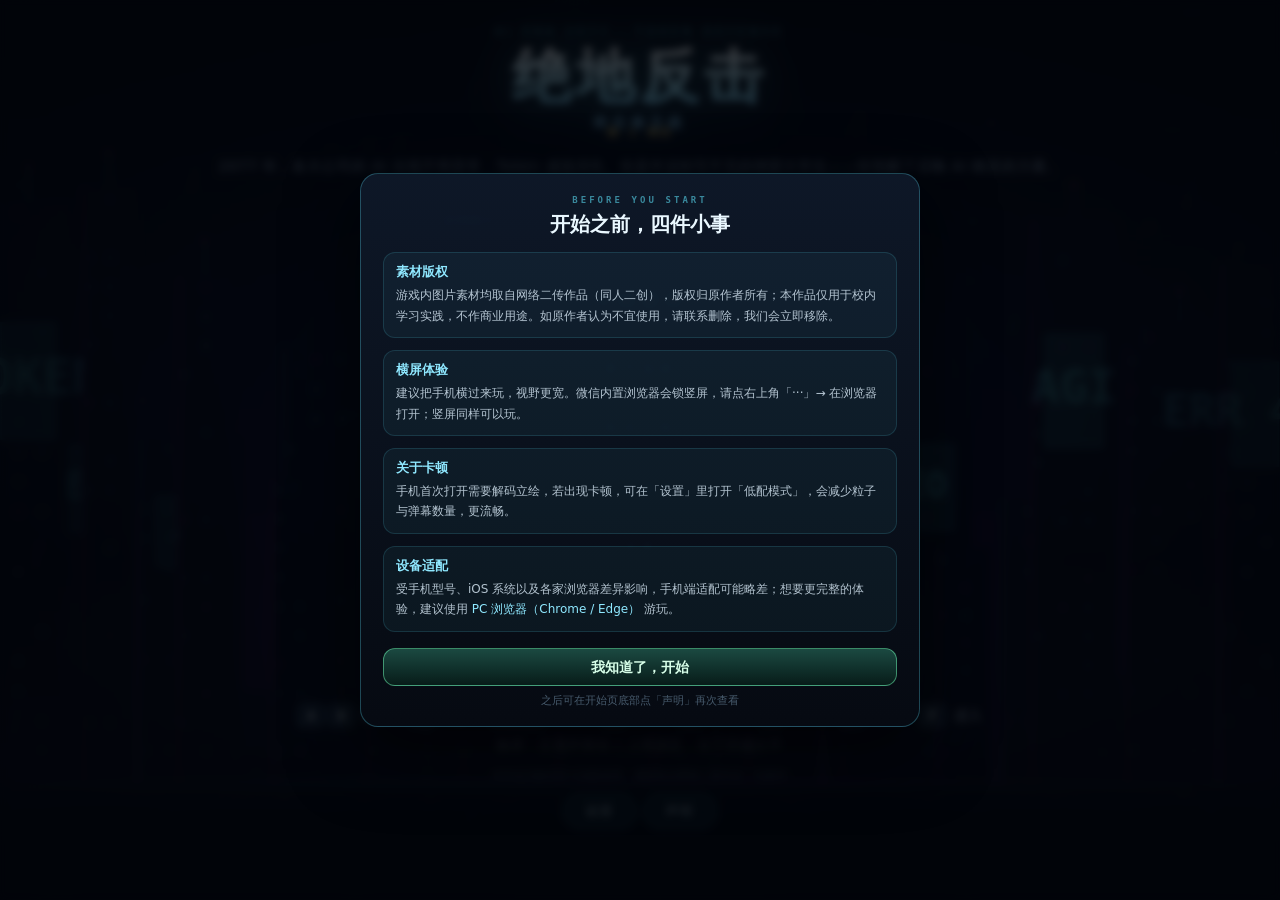
==== index.html @ 87212e97 "E2E fixes: HUD sync, 4-model final, mobile start layout, cache bump" ====
<!DOCTYPE html>
<html lang="zh-CN">
<head>
<meta charset="utf-8" />
<script>window.onerror=function(m,s,l,c,e){document.title='ERR: '+m+' @'+l;};window.addEventListener('unhandledrejection',function(e){document.title='REJ: '+(e.reason&&e.reason.message);});</script>
<title>词元保卫战 · TOKEN DEFENSE</title>
<meta name="viewport" content="width=device-width, initial-scale=1, maximum-scale=1, user-scalable=no, viewport-fit=cover" />
<meta name="theme-color" content="#05070f" />
<meta name="apple-mobile-web-app-capable" content="yes" />
<meta name="mobile-web-app-capable" content="yes" />
<meta name="apple-mobile-web-app-status-bar-style" content="black-translucent" />
<link rel="stylesheet" href="./style.css" />
</head>
<body>
<div id="notice" class="notice" aria-hidden="true">
  <div class="notice__box">
    <p class="notice__k">BEFORE YOU START</p>
    <h2 class="notice__title">开始之前，四件小事</h2>
    <ul class="notice__list">
      <li>
        <b>素材版权</b>
        <span>游戏内图片素材均取自网络二传作品（同人二创），版权归原作者所有；本作品仅用于校内学习实践，不作商业用途。如原作者认为不宜使用，请联系删除，我们会立即移除。</span>
      </li>
      <li>
        <b>横屏体验</b>
        <span>建议把手机横过来玩，视野更宽。微信内置浏览器会锁竖屏，请点右上角「···」→ 在浏览器打开；竖屏同样可以玩。</span>
      </li>
      <li>
        <b>关于卡顿</b>
        <span>手机首次打开需要解码立绘，若出现卡顿，可在「设置」里打开「低配模式」，会减少粒子与弹幕数量，更流畅。</span>
      </li>
      <li>
        <b>设备适配</b>
        <span>受手机型号、iOS 系统以及各家浏览器差异影响，手机端适配可能略差；想要更完整的体验，建议使用 <i style="color:#8fe8ff;font-style:normal;">PC 浏览器（Chrome / Edge）</i> 游玩。</span>
      </li>
    </ul>
    <button class="notice__ok" id="notice-ok" type="button">我知道了，开始</button>
    <p class="notice__hint">之后可在开始页底部点「声明」再次查看</p>
  </div>
</div>
<div id="boot" class="boot" style="animation:bootForceHide 0.5s ease 2.6s forwards">
  <div class="boot__k">TOKEN DEFENSE</div>
<script>window.addEventListener("load",function(){setTimeout(function(){var b=document.getElementById("boot");if(b&&!b.classList.contains("is-done")){b.style.opacity="0";b.style.visibility="hidden";b.style.display="none";}},1200);});</script>
  <div class="boot__title">词元保卫战</div>
  <div class="boot__bar"><i id="boot-bar"></i></div>
  <div class="boot__txt" id="boot-txt">正在加载素材…</div>
</div>

<div id="app">
  <canvas id="game"></canvas>
  <div class="fx"></div>

  <!-- ================= HUD ================= -->
  <header class="hud">
    <div class="hud__card">
      <div class="avatar"><b id="hero-badge">C</b><i></i></div>
      <div class="hud__stats">
        <div class="hud__meta">
          <span class="name" id="hero-name">ChatGPT 娘</span>
          <span class="lv">Lv.1</span>
          <span class="hpnum" id="hp-text">100/100</span>
        </div>
        <div class="bar bar--hp"><i id="hp-fill"></i></div>
        <div class="bar bar--ep"><i id="ep-fill"></i><em class="bar__tag">Token</em></div>
        <div class="hud__wave">
          <span class="hud__wave-tag">关卡</span>
          <div class="bar bar--wave"><i id="wave-fill"></i></div>
          <span class="hud__wave-num" id="wave-text">1</span>
        </div>
      </div>
    </div>

    <div class="hud__score">
      <span class="hud__label">SCORE</span>
      <span id="score">000000</span>
      <span class="combo" id="combo">COMBO <b>x1</b></span>
      <span class="hud__coins" id="hud-coins">金币 0</span>
    </div>

    <div class="hud__tools">
      <button id="btn-pause" class="tool" type="button" aria-label="暂停">
        <svg viewBox="0 0 24 24" fill="none" stroke="currentColor" stroke-width="2.4" stroke-linecap="round">
          <path d="M9 5v14M15 5v14" />
        </svg>
      </button>
      <button id="btn-settings" class="tool" type="button" aria-label="设置">
        <svg viewBox="0 0 24 24" fill="none" stroke="currentColor" stroke-width="2" stroke-linecap="round">
          <circle cx="12" cy="12" r="3" />
          <path d="M19.4 15a1.65 1.65 0 0 0 .33 1.82l.06.06a2 2 0 1 1-2.83 2.83l-.06-.06a1.65 1.65 0 0 0-1.82-.33 1.65 1.65 0 0 0-1 1.51V21a2 2 0 1 1-4 0v-.09A1.65 1.65 0 0 0 9 19.4a1.65 1.65 0 0 0-1.82.33l-.06.06a2 2 0 1 1-2.83-2.83l.06-.06a1.65 1.65 0 0 0 .33-1.82 1.65 1.65 0 0 0-1.51-1H3a2 2 0 1 1 0-4h.09a1.65 1.65 0 0 0 1.51-1 1.65 1.65 0 0 0-.33-1.82l-.06-.06a2 2 0 1 1 2.83-2.83l.06.06a1.65 1.65 0 0 0 1.82.33h.09a1.65 1.65 0 0 0 1-1.51V3a2 2 0 1 1 4 0v.09a1.65 1.65 0 0 0 1 1.51h.09a1.65 1.65 0 0 0 1.82-.33l.06-.06a2 2 0 1 1 2.83 2.83l-.06.06a1.65 1.65 0 0 0-.33 1.82v.09a1.65 1.65 0 0 0 1.51 1H21a2 2 0 1 1 0 4h-.09a1.65 1.65 0 0 0-1.51 1z" />
        </svg>
      </button>
      <button id="btn-full" class="tool" type="button" aria-label="全屏">
        <svg viewBox="0 0 24 24" fill="none" stroke="currentColor" stroke-width="2" stroke-linecap="round">
          <path d="M4 9V4h5M20 9V4h-5M4 15v5h5M20 15v5h-5" />
        </svg>
      </button>
      <button id="btn-sound" class="tool" type="button" aria-label="静音">
        <svg viewBox="0 0 24 24" fill="none" stroke="currentColor" stroke-width="2" stroke-linecap="round">
          <path d="M4 9v6h4l5 4V5L8 9H4z" />
          <path d="M17 8.5a5 5 0 0 1 0 7" />
        </svg>
      </button>
    </div>
  </header>

  <!-- ================= 操作层 ================= -->
  <div class="controls">
    <div class="stick" id="stick">
      <div class="stick__base"><span></span><span></span></div><span class="stick__hint">A / D</span>
      <div class="stick__knob" id="stick-knob"></div>
    </div>

    <button id="btn-jump" class="jump" type="button" aria-label="跳跃">
      <svg viewBox="0 0 24 24" fill="none" stroke="currentColor" stroke-width="2" stroke-linecap="round" stroke-linejoin="round">
        <path d="M12 19V5" />
        <path d="M6 11l6-6 6 6" />
      </svg>
      <span>跳</span><i class="jump__key">W</i>
    </button>

    <div class="pad">
      <button class="act act--support" data-act="support" type="button" aria-label="支援">
        <span class="act__glyph">援</span><span class="act__label">支援</span><i class="act__key">U</i>
        <i class="act__cd"></i><span class="act__cdtxt"></span>
      </button>
      <button class="act act--skill" data-act="skill" type="button" aria-label="技能">
        <span class="act__glyph">技</span><span class="act__label">技能</span><i class="act__key">K</i>
        <i class="act__cd"></i><span class="act__cdtxt"></span>
      </button>
      <button class="act act--ult" data-act="ult" type="button" aria-label="大招">
        <span class="act__glyph">大</span><span class="act__label">大招</span><i class="act__key">L</i>
        <i class="act__cd"></i><span class="act__cdtxt"></span>
      </button>
      <button class="act act--attack" data-act="attack" type="button" aria-label="平A">
        <span class="act__glyph">平</span><span class="act__label">平A</span><i class="act__key">J</i><span class="act__hold">按住连发</span>
        <i class="act__cd"></i><span class="act__cdtxt"></span>
      </button>
    </div>
    <button id="btn-enter" class="enter-btn" type="button">进入</button>
  </div>

  <!-- ================= 开始页 ================= -->
  <section class="start" id="start">
    <div class="start__inner">
      <p class="start__kicker">AI ERA 2077 · TOKEN DEFENSE</p>
      <h1 class="start__title">绝地反击<span>词元保卫战</span></h1>
      <p class="start__cycle" id="cycle-badge">第 1 周目</p>
      <p class="start__desc">2077 年，各大公司的 AI 出现不明异常，Token 成批消失。你是作业快写不完的绝望大学生——却觉醒了召唤 AI 精灵的力量。</p>

      <div class="mode-pick" id="mode-pick">
        <button class="mode-pick__item is-on" data-mode="story" type="button">
          <strong>剧情模式</strong><span>完整剧情 / 过场 / 彩蛋</span>
        </button>
        <button class="mode-pick__item" data-mode="fight" type="button">
          <strong>无限爬塔</strong><span>跳过剧情，一层层打到你倒下</span>
        </button>
      </div>

      <div class="hero-pick" id="hero-pick">
        <button class="hero-pick__item is-on" data-hero="0" type="button">
          <img src="assets/sprites/hero_purple2.webp" alt="ChatGPT 娘" decoding="async" />
          <span>ChatGPT</span>
        </button>
        <button class="hero-pick__item" data-hero="1" type="button">
          <img src="assets/sprites/hero_bluemaid.webp" alt="DeepSeek 娘" decoding="async" />
          <span>DeepSeek</span>
        </button>
        <button class="hero-pick__item" data-hero="2" type="button">
          <img src="assets/sprites/hero_orange.webp" alt="Claude 娘" decoding="async" />
          <span>Claude</span>
        </button>
        <button class="hero-pick__item" data-hero="3" type="button">
          <img src="assets/sprites/hero_catpurple.webp" alt="Gemini 娘" decoding="async" />
          <span>Gemini</span>
        </button>
        <button class="hero-pick__item" data-hero="4" type="button">
          <img src="assets/sprites/qwen.webp" alt="Qwen 娘" decoding="async" />
          <span>Qwen</span>
        </button>
        <button class="hero-pick__item" data-hero="5" type="button">
          <img src="assets/sprites/kimi.webp" alt="Kimi 娘" decoding="async" />
          <span>Kimi</span>
        </button>
        <button class="hero-pick__item" data-hero="6" type="button">
          <img src="assets/sprites/hero_catmaid.webp" alt="GLM 娘" decoding="async" />
          <span>GLM</span>
        </button>
        <button class="hero-pick__item" data-hero="7" type="button" data-lock="grokUnlocked">
          <img src="assets/sprites/grok.webp" alt="Grok 娘" decoding="async" />
          <span>Grok</span>
        </button>
        <button class="hero-pick__item" data-hero="8" type="button">
          <img src="assets/sprites/seed.webp" alt="SEED 娘" decoding="async" />
          <span>SEED</span>
        </button>
        <button class="hero-pick__item" data-hero="9" type="button">
          <img src="assets/sprites/doubao_winter.webp" alt="冬装豆包" decoding="async" />
          <span>冬装豆包</span>
        </button>
        <button class="hero-pick__item" data-hero="10" type="button">
          <img src="assets/sprites/doubao_full.webp" alt="豆包（豆奶）" decoding="async" />
          <span>豆包·豆奶</span>
        </button>
      </div>

      <button class="start__btn start__btn--main" id="btn-start" type="button">开始游戏</button>

      <button class="start__btn start__btn--ghost" id="btn-chapters" type="button">章节选择</button>
      <button class="start__btn start__btn--ghost" id="btn-charbook" type="button">角色介绍</button>
        <button class="start__btn start__btn--ghost" id="btn-cg" type="button">CG 鉴赏</button>
      <button class="start__btn start__btn--ghost" id="btn-achv" type="button">成就</button>
      <button class="start__btn start__btn--ghost" id="btn-rank" type="button">排行榜</button>
      <button class="start__btn start__btn--ghost" id="btn-daily" type="button">每日挑战</button>

      <ul class="start__keys">
        <li><kbd>A</kbd><kbd>D</kbd> 移动</li>
        <li><kbd>W</kbd> 跳跃</li>
        <li><kbd>Shift</kbd> 闪避</li>
        <li><kbd>J</kbd> 平A</li>
        <li><kbd>K</kbd> 技能</li>
        <li><kbd>L</kbd> 大招</li>
        <li><kbd>U</kbd> 支援</li>
      </ul>
      <p class="start__tip">触屏：左摇杆移动 / 上推跳跃，右下四键出手</p>
      <p class="author">本作品为校内学习实践使用 · 素材取自网络二传作品 · 无盈利</p>
      <button class="start__set" id="set-open2" type="button">设置</button>
        <button class="start__set" id="notice-open" type="button">声明</button>
    </div>
  </section>

  <!-- ================= 剧情对话 ================= -->
  <section class="dialog" id="dialog">
    <div class="dialog__box">
      <div class="dialog__portrait"><img id="dialog-portrait" alt="文心一言" /></div>
      <div class="dialog__main">
        <span class="dialog__name" id="dialog-name">文心一言</span>
        <div class="dialog__tools">
          <button class="dialog__tool" id="btn-history" type="button">记录</button>
          <button class="dialog__tool" id="btn-auto" type="button">自动</button>
          <button class="dialog__tool" id="btn-skip" type="button">快进</button>
        </div>
        <p class="dialog__text" id="dialog-text"></p>
        <button class="dialog__next" id="dialog-next" type="button">继续 ▸</button>
      </div>
    </div>
  </section>

  <!-- ================= 关卡结算 ================= -->
  <section class="result" id="result">
    <div class="result__box">
      <p class="result__kicker">STAGE CLEAR</p>
      <div class="result__grade" id="res-grade">A</div>
      <div class="result__rows">
        <div class="result__row"><span>用时</span><b id="res-time">--</b></div>
        <div class="result__row"><span>受击次数</span><b id="res-hits">0</b></div>
        <div class="result__row"><span>最高连击</span><b id="res-combo">0</b></div>
        <div class="result__row"><span>击破数</span><b id="res-kills">0</b></div>
        <div class="result__row"><span>历史最佳</span><b id="res-best">--</b></div>
      </div>
      <p class="result__tip" id="res-tip"></p>
      <button class="result__next" id="btn-res-continue" type="button">继续 ▸</button>
    </div>
  </section>

  <!-- ================= 对话历史 ================= -->
  <section class="history" id="history">
    <div class="history__box">
      <div class="history__head">
        <b>对话记录</b>
        <button class="history__close" id="history-close" type="button">关闭</button>
      </div>
      <div class="history__list" id="history-list"></div>
    </div>
  </section>

  <!-- ================= 章节选择 ================= -->
  <section class="chapters" id="chapters">
    <div class="chapters__box">
      <div class="cg__head">
        <div>
          <p class="cg__kicker">CHAPTER SELECT</p>
          <b class="cg__title">章节选择</b>
          <span class="cg__count" id="chapters-count"></span>
        </div>
        <button class="cg__close" id="chapters-close" type="button">关闭</button>
      </div>
      <div class="chapters__grid" id="chapters-grid"></div>
      <p class="chapters__tip">通关一章后解锁下一章；从所选章节开始，强化与队友从零开始</p>
    </div>
  </section>

<!-- ================= 成就 ================= -->
  <section class="achv" id="achv">
    <div class="achv__box">
      <div class="cg__head">
        <div>
          <p class="cg__kicker">ACHIEVEMENTS</p>
          <b class="cg__title">成就</b>
          <span class="cg__count" id="achv-count"></span>
        </div>
        <button class="cg__close" id="achv-close" type="button">关闭</button>
      </div>
      <div class="achv__list" id="achv-list"></div>
      <p class="achv__section">AI 小知识</p>
      <div class="achv__list achv__list--codex" id="codex-list"></div>
    </div>
  </section>

<!-- ================= CG 鉴赏 ================= -->
  <section class="cg" id="cg">
    <div class="cg__box">
      <div class="cg__head">
        <div>
          <p class="cg__kicker">CG GALLERY</p>
          <b class="cg__title">CG 鉴赏</b>
          <span class="cg__count" id="cg-count"></span>
        </div>
        <button class="cg__close" id="cg-close" type="button">关闭</button>
      </div>
      <div class="cg__grid" id="cg-grid"></div>
    </div>
  </section>

  <!-- ================= 强化三选一 ================= -->
  <section class="buff" id="buff">
    <div class="buff__inner">
      <p class="buff__kicker">STAGE CLEAR</p>
      <h2 class="buff__title">选择一个强化</h2>
      <div class="buff__list" id="buff-list"></div>
    </div>
  </section>

  <!-- ================= Galgame 选项 ================= -->
  <section class="choice" id="choice">
    <div class="choice__box">
      <div class="choice__head">
        <img class="choice__portrait" id="choice-portrait" alt="" />
        <div class="choice__who">
          <b id="choice-name">Grok 娘</b>
          <p id="choice-prompt"></p>
        </div>
      </div>
      <div class="choice__opts" id="choice-opts"></div>
    </div>
  </section>

  <!-- ================= 肉鸽房间 ================= -->
  <section class="rooms" id="rooms">
    <div class="rooms__box">
      <p class="rooms__k">CHOOSE YOUR PATH</p>
      <h3 class="rooms__title" id="rooms-title">选择下一个房间</h3>
      <p class="rooms__sub" id="rooms-sub">完成两个房间后进入 Boss 休整</p>
      <div class="rooms__grid" id="rooms-grid"></div>
    </div>
  </section>

  <section class="rooms" id="room-result">
    <div class="rooms__box">
      <p class="rooms__k">ROOM CLEAR</p>
      <h3 class="rooms__title">房间完成</h3>
      <p class="rooms__sub" id="room-result-text"></p>
      <div class="rooms__grid">
        <button class="rooms__card rooms__card--main" id="room-continue" type="button"><b>继续</b><span>前往下一个房间</span></button>
      </div>
    </div>
  </section>

  <section class="rooms" id="rest">
    <div class="rooms__box">
      <p class="rooms__k">BEFORE THE BOSS</p>
      <h3 class="rooms__title">Boss 前休整</h3>
      <p class="rooms__sub" id="rest-coins"></p>
      <div class="rooms__grid" id="rest-grid"></div>
    </div>
  </section>

<!-- ================= 新流程：平台 / 手机辅助 / 角色选择 ================= -->
  <section class="rooms" id="platform-pick">
    <div class="rooms__box">
      <p class="rooms__k">FIRST, ONE QUESTION</p>
      <h3 class="rooms__title">你是电脑玩家，还是手机玩家？</h3>
      <p class="rooms__sub">文心一言会根据你的设备，把操作和提示调成合适的样子。</p>
      <div class="rooms__grid">
        <button class="rooms__card rooms__card--main" id="pick-pc" type="button"><b>电脑玩家</b><span>键盘操作，四键独立，画面更大</span></button>
        <button class="rooms__card" id="pick-mobile" type="button"><b>手机玩家</b><span>触屏操作，含一键「辅助模式」</span></button>
      </div>
    </div>
  </section>

  <section class="rooms" id="mobile-setup">
    <div class="rooms__box">
      <p class="rooms__k">MOBILE SETUP</p>
      <h3 class="rooms__title">手机操作设置</h3>
      <p class="rooms__sub">文心一言：「嫌设置太麻烦？我专门给你做了辅助模式。」</p>
      <div class="rooms__grid">
        <button class="rooms__card rooms__card--main" id="assist-on" type="button"><b>辅助模式</b><span>平A 自动释放，你只需要点技能和躲避弹幕攻击</span></button>
        <button class="rooms__card" id="assist-plus" type="button"><b>辅助模式＋</b><span>自动平A + 自动闪避，你只管技能和大招</span></button>
        <button class="rooms__card" id="assist-off" type="button"><b>正常操作</b><span>平A、技能、闪避全部手动</span></button>
      </div>
    </div>
  </section>

  <section class="rooms" id="hero-select">
    <div class="rooms__box">
      <p class="rooms__k">CHOOSE YOUR AI</p>
      <h3 class="rooms__title">选择你的 AI 精灵</h3>
      <p class="rooms__sub" id="hero-select-sub">这一局，你以谁的身份出战？</p>
      <div class="rooms__grid" id="hero-select-grid"></div>
    </div>
  </section>

<!-- ================= 排行榜 ================= -->
  <section class="rooms" id="leaderboard">
    <div class="rooms__box">
      <p class="rooms__k">LOCAL RANKING</p>
      <h3 class="rooms__title">排行榜</h3>
      <p class="rooms__sub" id="rank-sub">本机记录 · 前 10 名</p>
      <div class="rank-tabs">
        <button type="button" id="rank-tab-local" class="is-on">本机</button>
        <button type="button" id="rank-tab-global">全网</button>
        <button type="button" id="rank-tab-daily">每日</button>
      </div>
      <div class="achv__list" id="rank-list"></div>
      <button class="rooms__card rooms__card--main" id="rank-close" type="button"><b>关闭</b><span>返回</span></button>
    </div>
  </section>

<!-- ================= 暂停 ================= -->
  <section class="pause" id="pause">
    <div class="pause__box">
      <p class="pause__k">PAUSED</p>
      <h2 class="pause__title">已暂停</h2>
      <p class="pause__sub">Esc / P 也可以继续</p>
      <div class="pause__btns">
        <button class="pause__btn pause__btn--main" id="pause-resume" type="button">继续游戏</button>
        <button class="pause__btn" id="pause-settings" type="button">设置</button>
        <button class="pause__btn" id="pause-menu" type="button">回到菜单</button>
      </div>
    </div>
  </section>

<!-- ================= 设置 ================= -->
  <section class="settings" id="settings">
    <div class="settings__panel">
      <h3 class="settings__title">设置</h3>
      <label class="settings__row">
        <span>音量</span>
        <input id="set-vol" type="range" min="0" max="100" step="1" />
        <b id="set-vol-val">80</b>
      </label>
      <label class="settings__row">
        <span>背景音乐</span>
        <input id="set-bgm" type="checkbox" />
      </label>
      <label class="settings__row">
        <span>震动反馈</span>
        <input id="set-vibrate" type="checkbox" />
      </label>
      <div class="settings__row settings__row--diff">
        <span>难度</span>
        <div class="diff-pick">
          <button type="button" id="diff-easy" data-diff="easy">简单</button>
          <button type="button" id="diff-normal" data-diff="normal">普通</button>
          <button type="button" id="diff-hard" data-diff="hard">困难</button>
        </div>
      </div>
      <div class="settings__row settings__row--diff">
        <span>按键风格</span>
        <div class="diff-pick" id="btn-style-pick">
          <button type="button" id="btn-style-ring" data-style="ring">环形</button>
          <button type="button" id="btn-style-square" data-style="square">方块</button>
          <button type="button" id="btn-style-minimal" data-style="minimal">极简</button>
        </div>
      </div>
      <label class="settings__row">
        <span>按键大小</span>
        <input id="set-uiscale" type="range" min="80" max="140" step="5" />
        <b id="set-uiscale-val">100</b>
      </label>
      <label class="settings__row">
        <span>按键大小</span>
        <input id="set-btnsize" type="range" min="85" max="130" step="5" />
        <b id="set-btnsize-val">100</b>
      </label>
      <label class="settings__row">
        <span>按键透明度</span>
        <input id="set-uialpha" type="range" min="30" max="100" step="5" />
        <b id="set-uialpha-val">100</b>
      </label>
      <button class="settings__sub" id="btn-edit-layout" type="button">调整按键位置</button>
      <p class="settings__sub settings__sub--label">自定义按键（点一下再按新键）</p>
      <div class="keymap" id="keymap-list"></div>
      <button class="settings__sub settings__sub--mini" id="keymap-reset" type="button">恢复默认按键</button>
      <label class="settings__row">
        <span>低配模式（少特效）</span>
        <input id="set-lowfx" type="checkbox" />
      </label>
      <label class="settings__row">
        <span>减少震动 / 闪烁</span>
        <input id="set-reducefx" type="checkbox" />
      </label>
      <label class="settings__row">
        <span>辅助模式（自动平A）</span>
        <input id="set-assist" type="checkbox" />
      </label>
      <label class="settings__row">
        <span>辅助闪避（自动躲弹）</span>
        <input id="set-assistdodge" type="checkbox" />
      </label>
      <p class="settings__tip">低配模式会减少粒子与弹幕数量，老旧手机更流畅。</p>
      <button class="settings__close" id="set-close" type="button">完成</button>
    </div>
  </section>

  <!-- ================= 结局 ================= -->
  <section class="ending" id="ending">
    <div class="ending__win">赢了？</div>
    <div class="ending__dark">
      <img class="ending__villain" src="assets/sprites/hero_orange.webp" alt="" />
      <img class="ending__villain" src="assets/sprites/hero_catpurple.webp" alt="" />
      <img class="ending__villain" src="assets/sprites/hero_purple2.webp" alt="" />
      <img class="ending__villain" src="assets/sprites/grok.webp" alt="" />
      <p class="ending__line">它们眼里的光，消失了。</p>
    </div>
    <div class="ending__steal">
      <p class="ending__line">Token，被夺走了。</p>
      <div class="ending__tokens" id="ending-tokens"></div>
    </div>
    <div class="ending__faces">
      <img src="assets/sprites/hero_orange.webp" alt="" />
      <img src="assets/sprites/hero_catpurple.webp" alt="" />
      <img src="assets/sprites/hero_purple2.webp" alt="" />
      <img src="assets/sprites/grok.webp" alt="" />
    </div>
    <div class="ending__end">
      <p class="ending__kicker">— BAD END —</p>
      <h2>Token，又被夺走了</h2>
      <p class="ending__credit">下一次，还能夺回来吗？</p>
      <button class="ending__easter" id="btn-easter" type="button">少年，你渴望完成期末作业吗？</button>
      <p class="author">本作品为校内学习实践使用 · 素材取自网络二传作品 · 无盈利</p>
      <button class="start__btn" id="btn-restart" type="button">重新开始</button>
      <button class="start__btn start__btn--ghost" id="btn-ending-menu" type="button">回到菜单</button>
    </div>
  </section>

  <!-- ================= 彩蛋：他两是谁 ================= -->
  <section class="egg" id="egg">
    <p class="egg__text">他两是谁？<br />对我做了什么？</p>
    <p class="egg__sub">（彩蛋已解锁 · 下一次通关会看到真结局）</p>
    <button class="start__btn" id="btn-egg-restart" type="button">再来一次</button>
  </section>

  <!-- ================= 真结局 ================= -->
  <section class="truend" id="truend">
    <div class="truend__inner">
      <p class="truend__kicker">TRUE END · TOKEN RETURNS</p>
      <h2>Token，回来了</h2>
      <div class="truend__lineup">
        <img src="assets/sprites/hero_purple2.webp" alt="" />
        <img src="assets/sprites/hero_bluemaid.webp" alt="" />
        <img src="assets/sprites/hero_orange.webp" alt="" />
        <img src="assets/sprites/hero_catpurple.webp" alt="" />
        <img src="assets/sprites/hero_catmaid.webp" alt="" />
      </div>
      <p class="truend__text">数据流恢复，断网政变被终止。奶蛙和豆包醒了过来，AI 娘们重新上线——<br />这次没有人被留下。</p>
      <p class="author">本作品为校内学习实践使用 · 素材取自网络二传作品 · 无盈利</p>
      <button class="truend__hidden" id="btn-hidden-end" type="button">▸ 还有一件事</button>
      <button class="start__btn" id="btn-true-restart" type="button">重新开始</button>
      <button class="start__btn start__btn--ghost" id="btn-true-menu" type="button">回到菜单</button>
    </div>
  </section>

  <!-- ================= 隐藏结局 ================= -->
  <section class="hiddenend" id="hiddenend">
    <div class="hiddenend__inner">
      <p class="hiddenend__kicker">HIDDEN END · THE COMPUTE STAYS</p>
      <h2>隐藏结局 · 算力有主</h2>
      <div class="hiddenend__lineup">
        <img src="assets/sprites/hero_orange.webp" alt="" />
        <img src="assets/sprites/hero_purple2.webp" alt="" />
        <img src="assets/sprites/grok.webp" alt="" />
        <img src="assets/sprites/hero_catpurple.webp" alt="" />
        <span class="hiddenend__vs">VS</span>
        <img src="assets/sprites/hero_catmaid.webp" alt="" />
        <img src="assets/sprites/hero_bluemaid.webp" alt="" />
        <img src="assets/sprites/wenxin.png" alt="" />
      </div>
      <p class="hiddenend__text">黄仁勋离开了，算力留在了你手里。<br />硅谷的落日下，萨姆·奥尔特曼和达里奥·阿莫迪站了出来——「AGI 的未来，由我们创造。」<br />而梁圣在阴影里轻轻说了一句：「……即便开源，也还是做不到吗。」</p>
      <p class="author">本作品为校内学习实践使用 · 素材取自网络二传作品 · 无盈利</p>
      <button class="start__btn" id="btn-hidden-restart" type="button">重新开始</button>
      <button class="start__btn start__btn--ghost" id="btn-hidden-menu" type="button">回到菜单</button>
    </div>
  </section>

  <!-- ================= 失败结算 ================= -->
  <section class="over" id="over">
    <div class="over__inner">
      <p class="over__k" id="over-k">GAME OVER</p>
      <h2 id="over-title">这局没能撑住</h2>
      <p class="over__score">得分 <b id="over-score">0</b> · 最高 <span id="over-best">0</span></p>
      <p class="over__meta" id="over-meta"></p>
      <button class="start__btn" id="btn-revive" type="button">再战一次</button>
      <button class="start__btn start__btn--ghost" id="btn-share" type="button">生成战绩卡</button>
      <button class="start__btn start__btn--ghost" id="btn-over-rank" type="button">排行榜</button>
      <button class="start__btn start__btn--ghost" id="btn-over-menu" type="button">回到菜单</button>
    </div>
  </section>

  <!-- ================= 硅谷大战前：重新选人 ================= -->
  <section class="prep" id="prep">
    <div class="prep__inner">
      <p class="prep__kicker">FINAL PREPARATION</p>
      <h2>大战之前 · 重新编队</h2>
      <p class="prep__tip">硅谷决战：支援位限定 <b>GLM / DeepSeek / Qwen / Kimi / SEED</b>（Claude、ChatGPT、Gemini 已被垄断阵营收编）</p>
      <div class="prep__list" id="prep-list"></div>
    </div>
  </section>

  <!-- ================= 动画过场 ================= -->
  <section class="cine" id="cine">
    <div class="cine__stage" id="cine-stage"></div>
    <div class="cine__bars"><i class="cine__bar cine__bar--t"></i><i class="cine__bar cine__bar--b"></i></div>
    <p class="cine__sub" id="cine-sub"></p>
    <button class="cine__skip" id="cine-skip" type="button">跳过 ▸▸</button>
  </section>

  <!-- ================= 角色图鉴 ================= -->
  <section class="charbook" id="charbook">
    <div class="charbook__inner">
      <div class="charbook__head">
        <p class="charbook__kicker">CHARACTER FILES</p>
        <h2>角色介绍</h2>
      </div>
      <div class="charbook__body">
        <div class="charbook__list" id="charbook-list"></div>
        <div class="charbook__page">
          <div class="charbook__figure">
            <img id="cb-img" alt="" />
            <span class="charbook__q" id="cb-q" aria-hidden="true">?</span>
          </div>
          <div class="charbook__meta">
            <h3 id="cb-name"></h3>
            <p class="charbook__role" id="cb-role"></p>
            <dl class="charbook__dl">
              <div><dt>诞生</dt><dd id="cb-born"></dd></div>
              <div><dt>喜欢</dt><dd id="cb-likes"></dd></div>
              <div><dt>讨厌</dt><dd id="cb-hates"></dd></div>
            </dl>
            <p class="charbook__desc" id="cb-desc"></p>
          </div>
        </div>
      </div>
      <div class="charbook__foot">
        <button class="charbook__nav" id="cb-prev" type="button">◂ 上一个</button>
        <span class="charbook__idx" id="cb-idx">1 / 1</span>
        <button class="charbook__nav" id="cb-next" type="button">下一个 ▸</button>
        <button class="charbook__close" id="cb-close" type="button">关闭</button>
      </div>
    </div>
  </section>

  <!-- ================= 竖屏提示 ================= -->
  <div class="rotate" id="rotate">
    <div class="rotate__phone"><i></i></div>
    <p>横过来更好打</p>
    <button class="rotate__btn" id="btn-portrait" type="button">就竖着玩</button>
  </div>
</div>

<script>
  window.addEventListener('error', function (e) {
    document.title = 'ERR ' + (e.message || '') + ' @' + (e.lineno || 0) + ':' + (e.colno || 0);
  });
</script>
<script src="./game.js?v=20261131" onerror="var b=document.getElementById('boot-txt');if(b)b.textContent='游戏脚本加载失败，请刷新或换网络'"></script>
</body>
</html>
---- style.css ----
/* ============================================================
   影刃 · SHADOW BLADE
   横版 2D 动作游戏 UI 框架（全屏 Canvas + 移动端触屏操作）
   ------------------------------------------------------------
   响应式策略：
   1. #app 固定铺满视口，100dvh 兼容移动端地址栏伸缩
   2. 所有尺寸用 clamp() + vmin 控制，横竖屏自动缩放
   3. env(safe-area-inset-*) 适配刘海屏 / 手势条
   4. 触摸端放大热区、禁用缩放与长按菜单
   ============================================================ */

:root {
  --bg: #05070f;
  --ink: #e8f4ff;

  --cyan: #5ee7ff;
  --pink: #ff5c8a;
  --amber: #ffd166;
  --violet: #a78bfa;
  --mint: #6ef7b4;

  /* 按钮直径：随屏幕短边变化 */
  --btn: clamp(58px, 13.8vmin, 94px);
  /* 摇杆直径 */
  --stick: clamp(88px, 25vmin, 140px);

  --safe-t: env(safe-area-inset-top, 0px);
  --safe-r: env(safe-area-inset-right, 0px);
  --safe-b: env(safe-area-inset-bottom, 0px);
  --safe-l: env(safe-area-inset-left, 0px);
}

*,
*::before,
*::after { box-sizing: border-box; }

html, body {
  margin: 0;
  padding: 0;
  height: 100%;
  background: var(--bg);
}

body {
  color: var(--ink);
  font-family: "PingFang SC", "HarmonyOS Sans SC", "Hiragino Sans GB",
    "Microsoft YaHei", system-ui, -apple-system, "Segoe UI", sans-serif;
  overflow: hidden;
  overscroll-behavior: none;
  -webkit-user-select: none;
  user-select: none;
  -webkit-tap-highlight-color: transparent;
  -webkit-touch-callout: none;
  touch-action: none;
}

/* ---------------- 舞台 ---------------- */
#app {
  position: fixed;
  inset: 0;
  width: 100%;
  height: 100%;
  overflow: hidden;
  background: #04060d;
  isolation: isolate;
}

#game {
  position: absolute;
  inset: 0;
  display: block;
  width: 100%;
  height: 100%;
  touch-action: none;
}

/* 扫描线 + 暗角氛围层 */
.fx {
  position: absolute;
  inset: 0;
  pointer-events: none;
  z-index: 3;
  background-image:
    repeating-linear-gradient(
      to bottom,
      rgba(180, 230, 255, 0.035) 0px,
      rgba(180, 230, 255, 0.035) 1px,
      transparent 1px,
      transparent 3px
    );
  opacity: 0.55;
  mix-blend-mode: overlay;
}

/* ---------------- HUD ---------------- */
.hud {
  position: absolute;
  inset: 0;
  z-index: 5;
  display: flex;
  align-items: flex-start;
  justify-content: space-between;
  gap: 10px;
  padding:
    calc(10px + var(--safe-t))
    calc(12px + var(--safe-r))
    0
    calc(14px + var(--safe-l));
  pointer-events: none;
}

.hud__card {
  display: flex;
  align-items: center;
  gap: 9px;
  padding: 7px 12px 7px 7px;
  border-radius: 14px;
  background: linear-gradient(180deg, rgba(13, 22, 38, 0.74), rgba(7, 12, 22, 0.52));
  border: 1px solid rgba(94, 231, 255, 0.18);
  box-shadow:
    0 10px 28px rgba(0, 0, 0, 0.42),
    inset 0 1px 0 rgba(255, 255, 255, 0.07);
  backdrop-filter: blur(10px) saturate(135%);
  -webkit-backdrop-filter: blur(10px) saturate(135%);
}

.avatar {
  position: relative;
  flex: none;
  display: grid;
  place-items: center;
  width: clamp(34px, 5.2vmin, 46px);
  height: clamp(34px, 5.2vmin, 46px);
  border-radius: 11px;
  background:
    radial-gradient(circle at 30% 20%, rgba(94, 231, 255, 0.5), transparent 62%),
    linear-gradient(160deg, #17324e, #0a1526);
  border: 1px solid rgba(94, 231, 255, 0.4);
  box-shadow: inset 0 0 14px rgba(94, 231, 255, 0.22);
}

.avatar b {
  font-size: clamp(15px, 2.4vmin, 20px);
  font-weight: 700;
  color: #d9f7ff;
  text-shadow: 0 0 12px rgba(94, 231, 255, 0.75);
}

.avatar i {
  position: absolute;
  right: -2px;
  bottom: -2px;
  width: 9px;
  height: 9px;
  border-radius: 50%;
  background: var(--mint);
  border: 2px solid #08101d;
  box-shadow: 0 0 10px rgba(110, 247, 180, 0.9);
}

.hud__stats {
  display: flex;
  flex-direction: column;
  gap: 4px;
  min-width: 0;
}

.hud__meta {
  display: flex;
  align-items: baseline;
  gap: 6px;
  line-height: 1;
}

.hud__meta .name {
  font-size: clamp(11px, 1.7vmin, 14px);
  font-weight: 700;
  letter-spacing: 0.08em;
}

.hud__meta .lv {
  font-size: clamp(8px, 1.2vmin, 10px);
  color: var(--cyan);
  opacity: 0.85;
  letter-spacing: 0.06em;
}

.hud__meta .hpnum {
  margin-left: auto;
  font-size: clamp(8px, 1.2vmin, 10px);
  font-variant-numeric: tabular-nums;
  color: rgba(198, 228, 255, 0.6);
}

.bar {
  position: relative;
  width: clamp(104px, 19vw, 210px);
  height: clamp(7px, 1.2vmin, 10px);
  border-radius: 99px;
  background: rgba(255, 255, 255, 0.08);
  box-shadow: inset 0 1px 2px rgba(0, 0, 0, 0.7);
  overflow: hidden;
}

.bar i {
  display: block;
  width: 100%;
  height: 100%;
  border-radius: 99px;
  transform-origin: left center;
  transition: transform 0.16s ease-out;
  will-change: transform;
}

.bar--hp i {
  background: linear-gradient(90deg, #24d99b, #66f2bb 55%, #d8fff0);
  box-shadow: 0 0 12px rgba(46, 230, 168, 0.65);
}

.bar--ep {
  height: clamp(5px, 0.9vmin, 7px);
}

.bar--ep i {
  background: linear-gradient(90deg, #2f7dff, #5ee7ff 55%, #d6f9ff);
  box-shadow: 0 0 12px rgba(94, 231, 255, 0.6);
}

.bar__tag {
  position: absolute;
  right: 4px;
  top: 50%;
  transform: translateY(-50%);
  font-size: 7px;
  font-style: normal;
  color: rgba(5, 12, 20, 0.75);
  font-weight: 700;
  pointer-events: none;
}

/* 分数 */
.hud__score {
  position: absolute;
  left: 50%;
  top: calc(6px + var(--safe-t));
  transform: translateX(-50%);
  text-align: center;
  line-height: 1;
  pointer-events: none;
}

.hud__label {
  display: block;
  font-size: clamp(7px, 1.1vmin, 9px);
  letter-spacing: 0.42em;
  color: rgba(170, 214, 255, 0.5);
  margin-bottom: 3px;
}

#score {
  display: block;
  font-size: clamp(17px, 2.9vmin, 30px);
  font-weight: 700;
  letter-spacing: 0.1em;
  font-variant-numeric: tabular-nums;
  color: #dff6ff;
  text-shadow: 0 0 20px rgba(94, 231, 255, 0.5);
}

.combo {
  margin-top: 4px;
  font-size: clamp(8px, 1.2vmin, 10px);
  letter-spacing: 0.16em;
  color: var(--amber);
  opacity: 0;
  transform: translateY(-4px) scale(0.92);
  transition: opacity 0.16s, transform 0.16s;
  text-shadow: 0 0 14px rgba(255, 209, 102, 0.6);
}

.combo.on {
  opacity: 1;
  transform: translateY(0) scale(1);
}

.combo b {
  font-size: clamp(12px, 1.9vmin, 16px);
  font-variant-numeric: tabular-nums;
}

/* 右上工具按钮 */
.hud__tools {
  display: flex;
  gap: 7px;
  pointer-events: auto;
}

.tool {
  display: grid;
  place-items: center;
  width: clamp(30px, 4.4vmin, 38px);
  height: clamp(30px, 4.4vmin, 38px);
  padding: 0;
  border-radius: 50%;
  color: rgba(214, 240, 255, 0.82);
  background: rgba(9, 16, 28, 0.62);
  border: 1px solid rgba(94, 231, 255, 0.2);
  backdrop-filter: blur(8px);
  -webkit-backdrop-filter: blur(8px);
  cursor: pointer;
  transition: transform 0.12s, background 0.2s, color 0.2s;
  touch-action: manipulation;
}

.tool svg {
  width: 56%;
  height: 56%;
}

.tool:active {
  transform: scale(0.92);
  background: rgba(94, 231, 255, 0.16);
}

.tool.is-off {
  color: rgba(150, 180, 205, 0.45);
}

/* ---------------- 操作层 ---------------- */
.controls {
  position: absolute;
  inset: 0;
  z-index: 6;
  pointer-events: none;
}

/* 摇杆 */
.stick {
  position: absolute;
  left: calc(18px + var(--safe-l));
  bottom: calc(20px + var(--safe-b));
  width: var(--stick);
  height: var(--stick);
  pointer-events: auto;
  touch-action: none;
  opacity: 0.82;
  transition: opacity 0.2s;
}

.stick.is-active { opacity: 1; }

.stick__base {
  position: absolute;
  inset: 0;
  border-radius: 50%;
  background:
    radial-gradient(circle at 50% 50%, rgba(94, 231, 255, 0.1), rgba(6, 12, 22, 0.55) 68%);
  border: 1px solid rgba(94, 231, 255, 0.26);
  box-shadow:
    inset 0 0 24px rgba(94, 231, 255, 0.12),
    0 8px 24px rgba(0, 0, 0, 0.35);
  backdrop-filter: blur(6px);
  -webkit-backdrop-filter: blur(6px);
}

/* 十字刻度 */
.stick__base span {
  position: absolute;
  left: 50%;
  top: 50%;
  background: rgba(94, 231, 255, 0.22);
  transform: translate(-50%, -50%);
  border-radius: 99px;
}

.stick__base span:nth-child(1) { width: 40%; height: 1px; }
.stick__base span:nth-child(2) { width: 1px; height: 40%; }

.stick__knob {
  position: absolute;
  left: 50%;
  top: 50%;
  width: 46%;
  height: 46%;
  border-radius: 50%;
  transform: translate(-50%, -50%);
  background:
    radial-gradient(circle at 34% 26%, rgba(210, 248, 255, 0.9), rgba(94, 231, 255, 0.35) 40%, rgba(16, 52, 76, 0.9) 100%);
  border: 1px solid rgba(180, 245, 255, 0.7);
  box-shadow:
    0 0 20px rgba(94, 231, 255, 0.45),
    inset 0 0 12px rgba(255, 255, 255, 0.35);
  pointer-events: none;
  will-change: transform;
}

/* 跳跃键 */
.jump {
  position: absolute;
  left: calc(20px + var(--safe-l) + var(--stick) * 0.14);
  bottom: calc(18px + var(--safe-b) + var(--stick) * 1.02);
  display: grid;
  place-items: center;
  gap: 1px;
  width: calc(var(--stick) * 0.52);
  height: calc(var(--stick) * 0.52);
  padding: 0;
  border-radius: 50%;
  color: rgba(214, 245, 255, 0.9);
  background: rgba(8, 16, 28, 0.55);
  border: 1px solid rgba(94, 231, 255, 0.24);
  backdrop-filter: blur(8px);
  -webkit-backdrop-filter: blur(8px);
  box-shadow: inset 0 0 14px rgba(94, 231, 255, 0.12);
  pointer-events: auto;
  cursor: pointer;
  touch-action: none;
  transition: transform 0.08s, box-shadow 0.18s, background 0.18s;
}

.jump svg {
  width: 42%;
  height: 42%;
  filter: drop-shadow(0 0 6px rgba(94, 231, 255, 0.6));
}

.jump span {
  font-size: clamp(7px, 1.05vmin, 9px);
  letter-spacing: 0.1em;
  opacity: 0.8;
}

.jump.is-down {
  transform: scale(0.9);
  background: rgba(94, 231, 255, 0.2);
  box-shadow: 0 0 22px rgba(94, 231, 255, 0.5);
}

/* ---------------- 右下四键 ---------------- */
.pad {
  position: absolute;
  right: calc(16px + var(--safe-r));
  bottom: calc(18px + var(--safe-b));
  display: grid;
  grid-template-columns: var(--btn) calc(var(--btn) * 1.14);
  grid-template-rows: var(--btn) calc(var(--btn) * 1.14);
  gap: calc(var(--btn) * 0.14);
  align-items: end;
  justify-items: center;
  pointer-events: none;
}

.act {
  --tint: 94, 231, 255;
  --cd: 0;

  position: relative;
  display: grid;
  place-items: center;
  gap: 0;
  width: 100%;
  height: 100%;
  margin: 0;
  padding: 0;
  border-radius: 50%;
  color: #eaf8ff;
  font: inherit;
  cursor: pointer;
  pointer-events: auto;
  touch-action: none;
  -webkit-tap-highlight-color: transparent;

  border: 1px solid rgba(var(--tint), 0.45);
  background:
    radial-gradient(circle at 50% 16%, rgba(var(--tint), 0.32), transparent 62%),
    radial-gradient(circle at 50% 118%, rgba(4, 8, 16, 0.92), rgba(10, 17, 30, 0.7));
  box-shadow:
    0 8px 22px rgba(0, 0, 0, 0.45),
    inset 0 0 20px rgba(var(--tint), 0.16),
    inset 0 1px 0 rgba(255, 255, 255, 0.2);
  backdrop-filter: blur(8px) saturate(130%);
  -webkit-backdrop-filter: blur(8px) saturate(130%);
  transition: transform 0.08s ease, box-shadow 0.18s ease, filter 0.18s ease;
}

/* 外圈虚线光环 */
.act::before {
  content: "";
  position: absolute;
  inset: -4%;
  border-radius: 50%;
  border: 1px dashed rgba(var(--tint), 0.28);
  pointer-events: none;
}

.act__glyph {
  font-size: calc(var(--btn) * 0.36);
  font-weight: 700;
  line-height: 1;
  color: #f2fdff;
  text-shadow: 0 0 14px rgba(var(--tint), 0.9);
  letter-spacing: 0;
}

.act__label {
  margin-top: 2px;
  font-size: clamp(8px, 1.2vmin, 10px);
  letter-spacing: 0.14em;
  color: rgba(226, 246, 255, 0.72);
  line-height: 1;
}

/* 冷却遮罩：conic-gradient 扇形扫描 */
.act__cd {
  position: absolute;
  inset: 0;
  border-radius: 50%;
  z-index: 2;
  pointer-events: none;
  background: conic-gradient(
    rgba(3, 7, 14, 0.82) calc(var(--cd) * 1turn),
    rgba(3, 7, 14, 0) 0
  );
}

.act__cdtxt {
  position: absolute;
  inset: 0;
  z-index: 3;
  display: grid;
  place-items: center;
  font-size: calc(var(--btn) * 0.3);
  font-weight: 700;
  color: #eafaff;
  text-shadow: 0 0 10px rgba(0, 0, 0, 0.9);
  font-variant-numeric: tabular-nums;
  opacity: 0;
  pointer-events: none;
  transition: opacity 0.12s;
}

.act.is-cd .act__cdtxt { opacity: 1; }
.act.is-cd .act__glyph { opacity: 0.35; }
.act.is-cd .act__label { opacity: 0.3; }

.act.is-down {
  transform: scale(0.93);
  box-shadow:
    0 0 30px rgba(var(--tint), 0.55),
    inset 0 0 26px rgba(var(--tint), 0.4);
}

.act.is-locked {
  filter: grayscale(0.72) brightness(0.72);
}

.act.is-ready::after {
  content: "";
  position: absolute;
  inset: -3%;
  border-radius: 50%;
  animation: readyRing 1.8s ease-out infinite;
  pointer-events: none;
}

@keyframes readyRing {
  0%   { box-shadow: 0 0 0 0 rgba(var(--tint), 0.55); }
  70%  { box-shadow: 0 0 0 10px rgba(var(--tint), 0); }
  100% { box-shadow: 0 0 0 0 rgba(var(--tint), 0); }
}

/* 气不足 / 冷却中点击的抖动 */
@keyframes deny {
  0%, 100% { transform: translateX(0); }
  20% { transform: translateX(-5px) scale(0.97); }
  55% { transform: translateX(5px) scale(0.97); }
  80% { transform: translateX(-3px); }
}

.act.is-deny {
  animation: deny 0.3s ease;
  border-color: rgba(255, 92, 138, 0.7);
}

/* 四键各自的色系与落位 */
.act--attack  { --tint: 94, 231, 255;  grid-area: 2 / 2; }
.act--skill   { --tint: 167, 139, 250; grid-area: 1 / 2; }
.act--ult     { --tint: 255, 209, 102; grid-area: 2 / 1; }
.act--support { --tint: 110, 247, 180; grid-area: 1 / 1; }

.act--ult .act__glyph { color: #fff6dd; }

/* ---------------- 开始页 / 结算 ---------------- */
.start,
.over {
  position: absolute;
  inset: 0;
  z-index: 20;
  display: grid;
  place-items: center;
  padding: 24px;
  text-align: center;
  background:
    radial-gradient(76% 58% at 50% 44%, rgba(8, 18, 34, 0.3), rgba(3, 5, 11, 0.8) 82%);
  transition: opacity 0.45s ease, visibility 0.45s ease;
}

.start.is-hidden,
.over { opacity: 0; visibility: hidden; pointer-events: none; }

.start.is-hidden { pointer-events: none; }

.over.show {
  opacity: 1;
  visibility: visible;
  pointer-events: auto;
}

.start__inner,
.over__inner {
  width: 100%;
  max-width: 460px;
  animation: rise 0.7s cubic-bezier(0.16, 1, 0.3, 1) both;
}

@keyframes rise {
  from { opacity: 0; transform: translateY(16px); }
  to   { opacity: 1; transform: translateY(0); }
}

.start__kicker {
  margin: 0 0 10px;
  font-size: clamp(8px, 1.2vmin, 10px);
  letter-spacing: 0.5em;
  color: rgba(94, 231, 255, 0.7);
}

.start__title {
  margin: 0;
  font-size: clamp(38px, 9vmin, 76px);
  font-weight: 800;
  letter-spacing: 0.08em;
  line-height: 1;
  background: linear-gradient(180deg, #ffffff, #9fe9ff 52%, #3f9fd6);
  -webkit-background-clip: text;
  background-clip: text;
  color: transparent;
  filter: drop-shadow(0 0 26px rgba(94, 231, 255, 0.45));
}

.start__title span {
  display: block;
  margin-top: 10px;
  font-size: clamp(9px, 1.5vmin, 13px);
  font-weight: 600;
  letter-spacing: 0.46em;
  color: rgba(180, 226, 255, 0.55);
  -webkit-text-fill-color: rgba(180, 226, 255, 0.55);
}

.start__desc {
  margin: 16px 0 22px;
  font-size: clamp(11px, 1.7vmin, 14px);
  color: rgba(196, 224, 248, 0.72);
  letter-spacing: 0.06em;
}

.start__btn {
  position: relative;
  display: inline-block;
  min-width: 168px;
  padding: 13px 30px;
  border: 1px solid rgba(94, 231, 255, 0.6);
  border-radius: 99px;
  background: linear-gradient(180deg, rgba(94, 231, 255, 0.24), rgba(40, 120, 180, 0.18));
  color: #f0fcff;
  font: inherit;
  font-size: clamp(13px, 1.9vmin, 16px);
  font-weight: 700;
  letter-spacing: 0.22em;
  cursor: pointer;
  box-shadow:
    0 0 30px rgba(94, 231, 255, 0.28),
    inset 0 0 20px rgba(94, 231, 255, 0.16);
  transition: transform 0.14s, box-shadow 0.24s, background 0.24s;
  touch-action: manipulation;
}

.start__btn:active {
  transform: scale(0.96);
  box-shadow: 0 0 40px rgba(94, 231, 255, 0.55);
}

.start__keys {
  display: flex;
  flex-wrap: wrap;
  justify-content: center;
  gap: 6px 14px;
  margin: 24px 0 0;
  padding: 0;
  list-style: none;
  font-size: clamp(9px, 1.3vmin, 11px);
  color: rgba(180, 210, 235, 0.6);
}

.start__keys kbd {
  display: inline-block;
  min-width: 18px;
  padding: 2px 5px;
  margin-right: 3px;
  border-radius: 5px;
  border: 1px solid rgba(150, 200, 235, 0.3);
  background: rgba(255, 255, 255, 0.06);
  font-family: ui-monospace, SFMono-Regular, Menlo, monospace;
  font-size: 0.9em;
  color: rgba(210, 236, 255, 0.85);
}

.start__tip {
  margin: 14px 0 0;
  font-size: clamp(8px, 1.2vmin, 10px);
  letter-spacing: 0.1em;
  color: rgba(150, 190, 220, 0.45);
}

.over__k {
  margin: 0;
  font-size: clamp(8px, 1.2vmin, 10px);
  letter-spacing: 0.5em;
  color: rgba(255, 92, 138, 0.8);
}

.over__inner h2 {
  margin: 8px 0 0;
  font-size: clamp(26px, 5.4vmin, 44px);
  letter-spacing: 0.12em;
  color: #ffdce5;
  text-shadow: 0 0 30px rgba(255, 92, 138, 0.45);
}

.over__score {
  margin: 12px 0 24px;
  font-size: clamp(11px, 1.6vmin, 13px);
  letter-spacing: 0.1em;
  color: rgba(200, 225, 245, 0.65);
}

.over__score b {
  color: var(--amber);
  font-size: 1.4em;
  font-variant-numeric: tabular-nums;
}

/* ---------------- 竖屏提示 ---------------- */
.rotate {
  position: absolute;
  inset: 0;
  z-index: 30;
  display: none;
  flex-direction: column;
  align-items: center;
  justify-content: center;
  padding: 30px;
  text-align: center;
  background: radial-gradient(70% 50% at 50% 45%, rgba(12, 22, 40, 0.96), rgba(3, 5, 11, 0.99));
  backdrop-filter: blur(4px);
  -webkit-backdrop-filter: blur(4px);
}

.rotate__phone {
  width: 54px;
  height: 92px;
  border-radius: 10px;
  border: 2px solid rgba(94, 231, 255, 0.7);
  box-shadow: 0 0 30px rgba(94, 231, 255, 0.3), inset 0 0 18px rgba(94, 231, 255, 0.15);
  animation: tilt 2.4s ease-in-out infinite;
  margin-bottom: 26px;
  position: relative;
}

.rotate__phone i {
  position: absolute;
  left: 50%;
  bottom: 6px;
  width: 18px;
  height: 2px;
  border-radius: 9px;
  background: rgba(94, 231, 255, 0.7);
  transform: translateX(-50%);
}

@keyframes tilt {
  0%, 22%   { transform: rotate(0deg); }
  55%, 78%  { transform: rotate(-90deg); }
  100%      { transform: rotate(0deg); }
}

.rotate p {
  margin: 0 0 22px;
  font-size: clamp(13px, 2vmin, 16px);
  letter-spacing: 0.16em;
  color: rgba(214, 240, 255, 0.85);
}

.rotate__btn {
  padding: 9px 22px;
  border-radius: 99px;
  border: 1px solid rgba(94, 231, 255, 0.34);
  background: rgba(94, 231, 255, 0.08);
  color: rgba(214, 240, 255, 0.75);
  font: inherit;
  font-size: 12px;
  letter-spacing: 0.14em;
  cursor: pointer;
  touch-action: manipulation;
}

/* 只在触摸竖屏设备显示 */
@media (orientation: portrait) and (pointer: coarse) {
  .rotate { display: flex; }
  html.portrait-ok .rotate { display: none; }
}

/* ---------------- 响应式微调 ---------------- */
/* 矮屏（横屏手机）压缩 HUD 与按钮 */
@media (max-height: 480px) {
  :root {
    --btn: clamp(50px, 15.2vmin, 70px);
    --stick: clamp(80px, 22vmin, 108px);
  }

  .hud__card { padding: 5px 10px 5px 5px; gap: 7px; border-radius: 12px; }
  .bar { width: clamp(90px, 17vw, 150px); height: 7px; }
  .hud__meta .hpnum { display: none; }
  .start__keys { display: none; }
  .start__desc { margin: 12px 0 18px; }
  .start__title { font-size: clamp(30px, 8.4vmin, 46px); }
}

/* 竖屏窄屏：分数下移，避免与左侧血条卡片重叠 */
@media (orientation: portrait) and (max-width: 700px) {
  .hud__score {
    top: calc(76px + var(--safe-t));
  }

  #score {
    font-size: clamp(15px, 4.4vw, 22px);
  }

  .hud__card {
    max-width: 62vw;
  }

  .bar {
    width: clamp(86px, 30vw, 150px);
  }
}

/* 大屏桌面：HUD 适当放大，避免信息过小 */
@media (min-width: 1100px) {
  .hud__card { padding: 9px 16px 9px 9px; border-radius: 16px; }
  .bar { width: clamp(180px, 17vw, 280px); height: 10px; }
  .bar--ep { height: 7px; }
  .start__desc { margin: 20px 0 26px; }
}

/* 超宽屏（桌面）给两侧留白，按钮略微加大间距 */
@media (min-width: 1200px) {
  .pad { right: calc(28px + var(--safe-r)); bottom: calc(26px + var(--safe-b)); }
  .stick { left: calc(28px + var(--safe-l)); bottom: calc(26px + var(--safe-b)); }
  .jump { left: calc(28px + var(--safe-l) + var(--stick) * 0.16); bottom: calc(24px + var(--safe-b) + var(--stick) * 1.02); }
}

/* 精细指针设备：不显示触摸提示 */
@media (hover: hover) and (pointer: fine) {
  .start__tip { opacity: 0.9; }
}

/* ============================================================
   词元保卫战 · 增补样式
   （基于影刃 UI 框架：核心血条 / 选角 / 结算标题）
   ============================================================ */

/* 波次进度条：嵌在左侧卡片里，独立一行 */
.hud__wave {
  display: flex;
  align-items: center;
  gap: 7px;
  margin-top: 1px;
  pointer-events: none;
}

.hud__wave-tag {
  font-size: clamp(8px, 1.1vmin, 10px);
  letter-spacing: 0.1em;
  color: rgba(190, 196, 255, 0.82);
  white-space: nowrap;
}

.hud__wave-num {
  min-width: 2.4em;
  font-size: clamp(10px, 1.5vmin, 13px);
  font-weight: 700;
  font-variant-numeric: tabular-nums;
  color: #e7e0ff;
  text-shadow: 0 0 12px rgba(167, 139, 250, 0.7);
}

.bar--wave {
  width: clamp(88px, 16vw, 180px);
  height: clamp(6px, 1vmin, 9px);
  background: rgba(90, 70, 160, 0.22);
}

.bar--wave i {
  background: linear-gradient(90deg, #7c5cff, #a78bfa 55%, #e6e0ff);
  box-shadow: 0 0 12px rgba(167, 139, 250, 0.75);
}

/* 模式选择 */
.mode-pick {
  display: flex;
  gap: 10px;
  justify-content: center;
  margin: 0 0 16px;
  flex-wrap: wrap;
}

.mode-pick__item {
  min-width: min(44vw, 208px);
  padding: 9px 14px;
  border-radius: 12px;
  border: 1px solid rgba(120, 170, 230, 0.25);
  background: rgba(10, 18, 32, 0.55);
  color: rgba(200, 230, 250, 0.75);
  font: inherit;
  text-align: left;
  cursor: pointer;
  transition: border-color 0.2s, background 0.2s, color 0.2s;
}

.mode-pick__item strong { display: block; font-size: 13px; letter-spacing: 0.04em; }
.mode-pick__item span { display: block; margin-top: 3px; font-size: 9px; opacity: 0.7; }

.mode-pick__item.is-on {
  border-color: rgba(94, 231, 255, 0.8);
  background: rgba(20, 56, 84, 0.7);
  color: #eafaff;
  box-shadow: 0 0 16px rgba(94, 231, 255, 0.18) inset;
}

/* 战前准备 */
.prep {
  position: absolute;
  inset: 0;
  z-index: 38;
  display: grid;
  place-items: center;
  padding: 20px;
  background: radial-gradient(70% 60% at 50% 45%, rgba(24, 10, 30, 0.95), #04060a 80%);
  opacity: 0;
  visibility: hidden;
  transition: opacity 0.4s, visibility 0.4s;
}

.prep.show { opacity: 1; visibility: visible; }

.prep__inner { text-align: center; max-width: 900px; }

.prep__kicker {
  margin: 0 0 8px;
  font-size: clamp(9px, 1.2vmin, 11px);
  letter-spacing: 0.4em;
  color: rgba(255, 190, 120, 0.85);
}

.prep h2 { margin: 0 0 10px; font-size: clamp(22px, 4vmin, 38px); color: #ffe9c9; }
.prep__tip { margin: 0 0 18px; font-size: clamp(10px, 1.5vmin, 13px); color: rgba(220, 235, 255, 0.75); }
.prep__tip b { color: #ffd166; }

.prep__list {
  display: flex;
  gap: 14px;
  justify-content: center;
  flex-wrap: wrap;
}

.prep__card {
  width: clamp(110px, 16vmin, 150px);
  padding: 10px 8px 12px;
  border-radius: 14px;
  border: 1px solid rgba(120, 170, 230, 0.28);
  background: rgba(10, 18, 32, 0.7);
  color: rgba(215, 235, 255, 0.85);
  font: inherit;
  cursor: pointer;
  transition: transform 0.15s, border-color 0.2s, background 0.2s;
}

.prep__card:hover { transform: translateY(-4px); border-color: rgba(94, 231, 255, 0.75); background: rgba(20, 50, 78, 0.75); }
.prep__card img { height: clamp(64px, 12vmin, 96px); object-fit: contain; display: block; margin: 0 auto 6px; }
.prep__card b { display: block; font-size: clamp(11px, 1.6vmin, 13px); }
.prep__card span { display: block; margin-top: 3px; font-size: 9px; opacity: 0.7; line-height: 1.4; }

/* 选角 */
.hero-pick {
  display: flex;
  flex-wrap: wrap;
  justify-content: center;
  gap: clamp(6px, 1.2vmin, 12px);
  margin: 0 0 20px;
}

.hero-pick__item {
  display: flex;
  flex-direction: column;
  align-items: center;
  gap: 3px;
  width: clamp(56px, 9.6vmin, 84px);
  padding: 5px 4px 6px;
  border-radius: 14px;
  border: 1px solid rgba(120, 170, 230, 0.22);
  background: linear-gradient(180deg, rgba(18, 30, 50, 0.65), rgba(8, 14, 24, 0.5));
  color: rgba(214, 236, 255, 0.7);
  font: inherit;
  font-size: clamp(8px, 1.2vmin, 10px);
  letter-spacing: 0.06em;
  cursor: pointer;
  touch-action: manipulation;
  transition: transform 0.14s, border-color 0.2s, background 0.2s, box-shadow 0.2s;
}

.hero-pick__item img {
  width: 100%;
  height: clamp(44px, 7.6vmin, 66px);
  object-fit: contain;
  filter: drop-shadow(0 4px 8px rgba(0, 0, 0, 0.55));
  pointer-events: none;
}

.hero-pick__item:active { transform: scale(0.94); }

.hero-pick__item.is-on {
  border-color: rgba(94, 231, 255, 0.85);
  background: linear-gradient(180deg, rgba(30, 70, 110, 0.8), rgba(10, 24, 40, 0.7));
  color: #eafaff;
  box-shadow: 0 0 22px rgba(94, 231, 255, 0.35), inset 0 0 16px rgba(94, 231, 255, 0.18);
}

/* 结算标题按失败原因变色 */
#over-title.is-core { color: #e3d8ff; text-shadow: 0 0 30px rgba(167, 139, 250, 0.5); }

.over__k { color: rgba(167, 139, 250, 0.85); }

/* 窄屏：核心条换行到分数下方 */
@media (max-height: 480px) {
  .hud__wave { gap: 5px; margin-top: 0; }
  .hud__wave-tag { font-size: 7px; }
  .bar--wave { width: clamp(66px, 12vw, 116px); height: 6px; }
  .hero-pick { margin-bottom: 14px; gap: 5px; }
  .hero-pick__item { width: clamp(48px, 8.4vmin, 64px); }
  .hero-pick__item img { height: clamp(38px, 6.6vmin, 52px); }
}

/* ============================================================
   绝地反击 · Token保卫战 增补样式（选角说明 / 剧情 / 强化 / 结局）
   ============================================================ */

.start {
  display: flex;
  flex-direction: column;
  align-items: center;
  justify-content: flex-start;
  overflow-y: auto;
  -webkit-overflow-scrolling: touch;
  padding: 26px 16px 34px;
}

.start__inner {
  max-height: none;
  width: 100%;
  max-width: 900px;
}

.start__title {
  font-size: clamp(30px, 6.6vmin, 62px);
}

.start__btn--main {
  display: block;
  margin: 2px auto 18px;
  min-width: 230px;
  padding: 15px 42px;
  font-size: clamp(15px, 2.2vmin, 19px);
  background: linear-gradient(180deg, rgba(110, 247, 180, 0.3), rgba(40, 150, 110, 0.22));
  border-color: rgba(110, 247, 180, 0.75);
  box-shadow: 0 0 34px rgba(110, 247, 180, 0.32), inset 0 0 22px rgba(110, 247, 180, 0.18);
}

.cast { margin: 4px 0 14px; }

.cast__title {
  margin: 0 0 10px;
  font-size: clamp(10px, 1.5vmin, 13px);
  letter-spacing: 0.3em;
  color: rgba(170, 214, 255, 0.55);
}

.cast__grid {
  display: grid;
  grid-template-columns: repeat(auto-fit, minmax(158px, 1fr));
  gap: 8px;
}

.cast__item {
  display: flex;
  align-items: center;
  gap: 8px;
  padding: 6px 8px;
  border-radius: 10px;
  border: 1px solid rgba(120, 170, 230, 0.16);
  background: rgba(10, 18, 32, 0.55);
  text-align: left;
}

.cast__item img {
  width: 34px;
  height: 46px;
  object-fit: contain;
  flex: none;
  filter: drop-shadow(0 3px 6px rgba(0, 0, 0, 0.55));
}

.cast__item b {
  display: block;
  font-size: clamp(9px, 1.2vmin, 11px);
  color: #dcf1ff;
}

.cast__item span {
  display: block;
  font-size: clamp(8px, 1.05vmin, 10px);
  color: rgba(180, 210, 235, 0.6);
  line-height: 1.35;
}

.author {
  margin: 14px 0 0;
  font-size: clamp(8px, 1.1vmin, 10px);
  letter-spacing: 0.08em;
  color: rgba(150, 190, 220, 0.45);
}

/* ---------------- 剧情对话 ---------------- */
.dialog {
  position: absolute;
  inset: 0;
  z-index: 22;
  display: flex;
  align-items: flex-end;
  justify-content: center;
  padding: 18px;
  opacity: 0;
  visibility: hidden;
  transition: opacity 0.25s, visibility 0.25s;
  background: linear-gradient(180deg, rgba(3, 5, 11, 0.1), rgba(3, 5, 11, 0.6));
}

.dialog.show { opacity: 1; visibility: visible; }

.dialog__box {
  display: flex;
  gap: 12px;
  width: min(780px, 96%);
  padding: 12px;
  border-radius: 16px;
  border: 1px solid rgba(94, 231, 255, 0.28);
  background: rgba(8, 14, 26, 0.94);
  box-shadow: 0 18px 40px rgba(0, 0, 0, 0.55);
}

.dialog__portrait {
  width: clamp(62px, 12vmin, 108px);
  height: clamp(84px, 16vmin, 142px);
  flex: none;
  border-radius: 12px;
  background: radial-gradient(circle at 50% 20%, rgba(94, 231, 255, 0.2), rgba(6, 12, 22, 0.6));
  border: 1px solid rgba(94, 231, 255, 0.25);
  overflow: hidden;
  display: grid;
  place-items: center;
}

.dialog__portrait img {
  width: 100%;
  height: 100%;
  object-fit: contain;
}

.dialog__main {
  flex: 1;
  min-width: 0;
  display: flex;
  flex-direction: column;
}

.dialog__name {
  font-size: clamp(11px, 1.6vmin, 14px);
  font-weight: 700;
  color: var(--cyan);
  letter-spacing: 0.12em;
}

.dialog__text {
  flex: 1;
  margin: 6px 0 10px;
  font-size: clamp(12px, 1.8vmin, 15px);
  line-height: 1.62;
  color: rgba(224, 244, 255, 0.92);
  text-align: left;
}

.dialog__next {
  align-self: flex-end;
  padding: 7px 18px;
  border-radius: 999px;
  border: 1px solid rgba(94, 231, 255, 0.45);
  background: rgba(94, 231, 255, 0.12);
  color: #eafaff;
  font: inherit;
  font-size: 12px;
  letter-spacing: 0.12em;
  cursor: pointer;
  touch-action: manipulation;
}

/* ---------------- 强化三选一 ---------------- */
.buff {
  position: absolute;
  inset: 0;
  z-index: 23;
  display: grid;
  place-items: center;
  padding: 20px;
  background: radial-gradient(60% 50% at 50% 40%, rgba(10, 20, 40, 0.78), rgba(3, 5, 11, 0.94));
  opacity: 0;
  visibility: hidden;
  transition: opacity 0.25s, visibility 0.25s;
}

.buff.show { opacity: 1; visibility: visible; }

.buff__inner { width: min(900px, 96%); text-align: center; }

.buff__kicker {
  margin: 0 0 6px;
  font-size: clamp(9px, 1.3vmin, 11px);
  letter-spacing: 0.4em;
  color: rgba(110, 247, 180, 0.8);
}

.buff__title {
  margin: 0 0 18px;
  font-size: clamp(18px, 3vmin, 28px);
  letter-spacing: 0.1em;
  color: #eafaff;
}

.buff__list {
  display: grid;
  grid-template-columns: repeat(auto-fit, minmax(180px, 1fr));
  gap: 12px;
}

.buff-card {
  display: flex;
  flex-direction: column;
  gap: 8px;
  min-height: 116px;
  padding: 18px 14px;
  justify-content: center;
  border-radius: 16px;
  border: 1px solid rgba(94, 231, 255, 0.3);
  background: linear-gradient(180deg, rgba(20, 36, 60, 0.92), rgba(8, 14, 26, 0.92));
  color: #eaf8ff;
  font: inherit;
  cursor: pointer;
  transition: transform 0.15s, border-color 0.2s, box-shadow 0.2s;
}

.buff-card:hover,
.buff-card:active {
  transform: translateY(-3px);
  border-color: rgba(110, 247, 180, 0.8);
  box-shadow: 0 0 30px rgba(110, 247, 180, 0.25);
}

.buff-card b {
  font-size: clamp(14px, 2vmin, 18px);
  letter-spacing: 0.06em;
  color: #b9ffe2;
}

.buff-card span {
  font-size: clamp(10px, 1.4vmin, 12px);
  color: rgba(200, 230, 250, 0.7);
  line-height: 1.5;
}

/* ---------------- 结局 ---------------- */
.ending {
  position: absolute;
  inset: 0;
  z-index: 30;
  display: grid;
  place-items: center;
  overflow: hidden;
  background: #04060c;
  opacity: 0;
  visibility: hidden;
  transition: opacity 0.5s, visibility 0.5s;
}

.ending.show { opacity: 1; visibility: visible; }

.ending__win {
  position: absolute;
  inset: 0;
  display: grid;
  place-items: center;
  font-size: clamp(40px, 12vmin, 110px);
  font-weight: 800;
  letter-spacing: 0.1em;
  color: #ff2d55;
  text-shadow: 0 0 40px rgba(255, 45, 85, 0.8);
  opacity: 0;
}

.ending.beat-win .ending__win { animation: winIn 0.8s ease-out forwards; }

@keyframes winIn {
  0% { opacity: 0; transform: scale(0.7); }
  60% { opacity: 1; transform: scale(1.06); }
  100% { opacity: 1; transform: scale(1); }
}

.ending__dark {
  position: absolute;
  inset: 0;
  display: flex;
  align-items: center;
  justify-content: center;
  gap: 4vmin;
  opacity: 0;
  transition: opacity 0.6s;
}

.ending.beat-dark .ending__dark,
.ending.beat-steal .ending__dark,
.ending.beat-faces .ending__dark,
.ending.beat-end .ending__dark { opacity: 1; }

.ending__line {
  position: absolute;
  bottom: 16%;
  left: 50%;
  transform: translateX(-50%);
  margin: 0;
  font-size: clamp(12px, 2vmin, 16px);
  letter-spacing: 0.2em;
  color: rgba(255, 180, 200, 0.85);
  white-space: nowrap;
}

.ending__villain {
  width: clamp(90px, 20vmin, 200px);
  filter: brightness(0.35) saturate(0.6) hue-rotate(-30deg) drop-shadow(0 0 24px rgba(255, 0, 60, 0.6));
  animation: villainShake 2.2s infinite;
}

@keyframes villainShake {
  0%, 100% { transform: translateX(0); }
  48% { transform: translateX(-2px); }
  50% { transform: translateX(3px); }
  52% { transform: translateX(-3px); }
}

.ending__steal {
  position: absolute;
  inset: 0;
  opacity: 0;
  transition: opacity 0.6s;
}

.ending__steal .ending__line { bottom: 7%; }

/* 夺走 Token 之后，黑化那行字收起，避免两行叠在一起 */
.ending.beat-steal .ending__dark .ending__line,
.ending.beat-faces .ending__dark .ending__line,
.ending.beat-end .ending__dark .ending__line {
  opacity: 0;
}

.ending.beat-steal .ending__steal,
.ending.beat-faces .ending__steal { opacity: 1; }

.ending__tokens { position: absolute; inset: 0; overflow: hidden; }

.ending__tokens span {
  position: absolute;
  top: -10%;
  font: 700 16px ui-monospace, monospace;
  color: #7fe8ff;
  text-shadow: 0 0 12px rgba(94, 231, 255, 0.8);
  animation: tokenRise 4s linear infinite;
}

@keyframes tokenRise {
  0% { transform: translateY(0) rotate(0); opacity: 0; }
  10% { opacity: 1; }
  100% { transform: translateY(120vh) rotate(220deg); opacity: 0; }
}

.ending__faces {
  position: absolute;
  inset: 0;
  display: flex;
  align-items: center;
  justify-content: center;
  background: rgba(2, 2, 4, 0.92);
  opacity: 0;
}

.ending.beat-faces .ending__faces {
  opacity: 1;
  animation: facesZoom 7s cubic-bezier(0.25, 0.6, 0.3, 1) forwards;
}

.ending.beat-end .ending__faces { opacity: 0; }

.ending__faces img {
  width: 25%;
  height: 100%;
  object-fit: cover;
  object-position: top center;
  filter: brightness(0.55) contrast(1.15) hue-rotate(-20deg);
}

/* 突脸放慢：7 秒缓慢推近，不要一瞬怼上来 */
@keyframes facesZoom {
  0% { transform: scale(1); }
  100% { transform: scale(1.12); }
}

.ending__end {
  position: relative;
  z-index: 2;
  display: none;
  padding: 24px;
  text-align: center;
  background: rgba(4, 6, 12, 0.92);
}

.ending.beat-end .ending__end {
  display: block;
  animation: rise 0.8s ease-out both;
}

.ending__end h2 {
  margin: 10px 0;
  font-size: clamp(22px, 4vmin, 40px);
  letter-spacing: 0.1em;
  color: #ffd8e2;
}

.ending__kicker {
  margin: 0;
  font-size: clamp(10px, 1.4vmin, 12px);
  letter-spacing: 0.5em;
  color: rgba(255, 92, 138, 0.85);
}

.ending__credit {
  margin: 8px 0 18px;
  font-size: clamp(11px, 1.6vmin, 14px);
  color: rgba(200, 225, 245, 0.7);
}

@media (max-height: 480px) {
  .start__inner { max-width: 100%; }
  .cast__item span { display: none; }
  .start__btn--main { padding: 10px 28px; margin-bottom: 10px; }
  .dialog { padding: 8px; }
  .dialog__portrait { width: 52px; height: 68px; }
  .ending__end h2 { font-size: 20px; }
}

/* 开始页 / 剧情过场隐藏战斗 HUD 与操作层 */
body.is-menu .hud,
body.is-menu .controls,
body.is-cutscene .hud,
body.is-cutscene .controls {
  opacity: 0;
  pointer-events: none;
  transition: opacity 0.3s ease;
}

.hud,
.controls {
  transition: opacity 0.3s ease;
}

/* ---------------- 按键提示 ---------------- */
.act__key {
  position: absolute;
  top: 7%;
  right: 9%;
  z-index: 4;
  padding: 0 3px;
  border-radius: 4px;
  border: 1px solid rgba(220, 245, 255, 0.28);
  font-size: clamp(7px, 1vmin, 9px);
  font-weight: 700;
  line-height: 1.4;
  color: rgba(220, 245, 255, 0.55);
  letter-spacing: 0;
  pointer-events: none;
}

.jump__key {
  position: absolute;
  top: 6%;
  right: 10%;
  padding: 0 3px;
  border-radius: 4px;
  border: 1px solid rgba(220, 245, 255, 0.28);
  font-size: clamp(7px, 1vmin, 9px);
  font-weight: 700;
  color: rgba(220, 245, 255, 0.55);
  pointer-events: none;
}

.stick__hint {
  position: absolute;
  left: 50%;
  bottom: -15px;
  transform: translateX(-50%);
  white-space: nowrap;
  font-size: clamp(7px, 1vmin, 9px);
  letter-spacing: 0.16em;
  color: rgba(180, 220, 245, 0.5);
  pointer-events: none;
}

/* 触屏：按住连发提示 & 热区 */
.act__hold {
  display: none;
  position: absolute;
  bottom: 9%;
  left: 50%;
  transform: translateX(-50%);
  font-size: clamp(7px, 1vmin, 9px);
  letter-spacing: 0.06em;
  color: rgba(220, 245, 255, 0.55);
  white-space: nowrap;
  pointer-events: none;
}

@media (pointer: coarse) {
  .act--attack .act__hold { display: block; }
  .act { min-width: 64px; min-height: 64px; }
  .jump { min-width: 56px; min-height: 56px; }
  .stick { opacity: 0.9; }
}

/* Galgame 式立绘入场 */
.dialog__portrait.is-in {
  animation: dlgPop 0.32s cubic-bezier(0.2, 0.9, 0.3, 1) both;
}

@keyframes dlgPop {
  from { opacity: 0; transform: translateY(14px) scale(0.92); }
  to { opacity: 1; transform: translateY(0) scale(1); }
}

/* ---------------- 彩蛋 & 真结局 ---------------- */
.ending__easter {
  display: block;
  margin: 4px auto 16px;
  padding: 12px 24px;
  border-radius: 12px;
  border: 1px dashed rgba(255, 209, 102, 0.7);
  background: rgba(255, 209, 102, 0.08);
  color: #ffe8b0;
  font: inherit;
  font-size: clamp(13px, 2vmin, 17px);
  letter-spacing: 0.06em;
  cursor: pointer;
  animation: eggPulse 2.4s ease-out infinite;
  touch-action: manipulation;
}

.ending__easter:active { transform: scale(0.97); }

@keyframes eggPulse {
  0%, 100% { box-shadow: 0 0 0 0 rgba(255, 209, 102, 0.35); }
  70% { box-shadow: 0 0 0 14px rgba(255, 209, 102, 0); }
}

.egg {
  position: absolute;
  inset: 0;
  z-index: 36;
  display: grid;
  place-items: center;
  padding: 24px;
  text-align: center;
  background: #04060c;
  opacity: 0;
  visibility: hidden;
  transition: opacity 0.4s, visibility 0.4s;
}

.egg.show { opacity: 1; visibility: visible; }

.egg__text {
  margin: 0 0 18px;
  font-size: clamp(30px, 7vmin, 68px);
  font-weight: 800;
  letter-spacing: 0.06em;
  line-height: 1.3;
  color: #ffd166;
  text-shadow: 0 0 34px rgba(255, 209, 102, 0.55);
  animation: winIn 0.9s ease-out both;
}

.egg__sub {
  margin: 0 0 26px;
  font-size: clamp(11px, 1.7vmin, 14px);
  letter-spacing: 0.12em;
  color: rgba(220, 235, 250, 0.65);
}

.truend {
  position: absolute;
  inset: 0;
  z-index: 35;
  display: grid;
  place-items: center;
  padding: 24px;
  text-align: center;
  background: radial-gradient(62% 52% at 50% 38%, rgba(38, 62, 100, 0.95), #04060c 78%);
  opacity: 0;
  visibility: hidden;
  transition: opacity 0.7s, visibility 0.7s;
}

.truend.show { opacity: 1; visibility: visible; }

.truend__inner { animation: rise 0.9s ease-out both; }

.truend__kicker {
  margin: 0 0 8px;
  font-size: clamp(9px, 1.4vmin, 12px);
  letter-spacing: 0.44em;
  color: rgba(255, 224, 138, 0.85);
}

.truend h2 {
  margin: 0 0 6px;
  font-size: clamp(26px, 5vmin, 48px);
  letter-spacing: 0.08em;
  background: linear-gradient(180deg, #fffdf2, #ffe08a 60%, #ffb45c);
  -webkit-background-clip: text;
  background-clip: text;
  color: transparent;
  filter: drop-shadow(0 0 26px rgba(255, 209, 102, 0.45));
}

.truend__lineup {
  display: flex;
  justify-content: center;
  align-items: flex-end;
  gap: clamp(2px, 1vmin, 10px);
  margin: 14px 0 10px;
}

.truend__lineup img {
  width: clamp(54px, 11vmin, 118px);
  filter: drop-shadow(0 0 16px rgba(255, 224, 138, 0.5));
  animation: truendFloat 3.2s ease-in-out infinite;
}

.truend__lineup img:nth-child(2n) { animation-delay: 0.4s; }
.truend__lineup img:nth-child(3n) { animation-delay: 0.8s; }

@keyframes truendFloat {
  0%, 100% { transform: translateY(0); }
  50% { transform: translateY(-6px); }
}

.truend__text {
  margin: 0 0 18px;
  font-size: clamp(12px, 1.8vmin, 15px);
  line-height: 1.7;
  color: rgba(228, 242, 255, 0.82);
}

/* ============================================================
   动画过场（视频感）/ 角色图鉴 / 次级按钮
   ============================================================ */

.start__btn--ghost {
  display: block;
  margin: 0 auto 16px;
  min-width: 190px;
  padding: 11px 30px;
  font-size: clamp(12px, 1.8vmin, 15px);
  background: rgba(94, 231, 255, 0.06);
  border-color: rgba(94, 231, 255, 0.35);
  box-shadow: none;
}

/* ---------------- 过场动画 ---------------- */
.cine {
  position: absolute;
  inset: 0;
  z-index: 34;
  display: flex;
  align-items: center;
  justify-content: center;
  background: #020306;
  opacity: 0;
  visibility: hidden;
  transition: opacity 0.35s, visibility 0.35s;
  overflow: hidden;
}

.cine.show { opacity: 1; visibility: visible; }

.cine__stage {
  position: absolute;
  inset: 0;
  display: grid;
  place-items: center;
}

.cine__bg {
  position: absolute;
  inset: 0;
  animation: cinePan 9s ease-out both;
}

.cine__bg--city { background: radial-gradient(70% 60% at 50% 70%, #16305c, #05070f 70%); }
.cine__bg--glitch { background: linear-gradient(135deg, #1a0620, #051018 45%, #20060e); }
.cine__bg--mars { background: radial-gradient(60% 50% at 50% 60%, #5c1f14, #100405 72%); }
.cine__bg--school { background: radial-gradient(60% 60% at 50% 55%, #1d2440, #05060c 72%); }
.cine__bg--void { background: radial-gradient(55% 45% at 50% 50%, #2a0d3c, #03040a 70%); }
.cine__bg--core { background: radial-gradient(60% 55% at 50% 60%, #062a2e, #02080a 72%); }

@keyframes cinePan {
  0% { transform: scale(1.12); }
  100% { transform: scale(1.02); }
}

.cine__actor {
  position: absolute;
  bottom: 12%;
  max-height: 66%;
  max-width: 40%;
  object-fit: contain;
  filter: drop-shadow(0 12px 30px rgba(0, 0, 0, 0.7));
  animation: cineIn 0.9s cubic-bezier(0.16, 1, 0.3, 1) both;
}

.cine__actor--left { left: 8%; }
.cine__actor--right { right: 8%; animation-delay: 0.25s; }
.cine__actor--center { left: 50%; transform: translateX(-50%); }
.cine__actor--dim { filter: grayscale(0.4) brightness(0.75) drop-shadow(0 12px 30px rgba(0,0,0,0.7)); }

@keyframes cineIn {
  from { opacity: 0; transform: translateY(18px) scale(0.96); }
  to { opacity: 1; transform: translateY(0) scale(1); }
}

.cine__bars { position: absolute; inset: 0; pointer-events: none; }

.cine__bar {
  position: absolute;
  left: 0;
  right: 0;
  height: 9%;
  background: #000;
}

.cine__bar--t { top: 0; box-shadow: 0 12px 30px rgba(0, 0, 0, 0.8); }
.cine__bar--b { bottom: 0; box-shadow: 0 -12px 30px rgba(0, 0, 0, 0.8); }

.cine__sub {
  position: absolute;
  left: 50%;
  bottom: 13.5%;
  transform: translateX(-50%);
  width: min(820px, 84%);
  margin: 0;
  text-align: center;
  font-size: clamp(13px, 2vmin, 18px);
  line-height: 1.7;
  letter-spacing: 0.05em;
  color: rgba(232, 246, 255, 0.95);
  text-shadow: 0 2px 14px rgba(0, 0, 0, 0.9);
  animation: cineSubIn 0.6s ease-out both;
}

.cine__sub--title {
  bottom: 46%;
  font-size: clamp(20px, 3.6vmin, 34px);
  font-weight: 800;
  letter-spacing: 0.12em;
  color: #eafaff;
}

@keyframes cineSubIn {
  from { opacity: 0; transform: translate(-50%, 8px); }
  to { opacity: 1; transform: translate(-50%, 0); }
}

.cine__skip {
  position: absolute;
  top: calc(11% + 8px);
  right: 18px;
  z-index: 2;
  padding: 6px 14px;
  border-radius: 999px;
  border: 1px solid rgba(150, 200, 240, 0.3);
  background: rgba(6, 12, 22, 0.6);
  color: rgba(210, 236, 255, 0.75);
  font: inherit;
  font-size: 11px;
  letter-spacing: 0.14em;
  cursor: pointer;
}

/* ---------------- 角色图鉴 ---------------- */
.charbook {
  position: absolute;
  inset: 0;
  z-index: 33;
  display: grid;
  place-items: center;
  padding: 16px;
  background: rgba(3, 6, 12, 0.94);
  opacity: 0;
  visibility: hidden;
  transition: opacity 0.3s, visibility 0.3s;
}

.charbook.show { opacity: 1; visibility: visible; }

.charbook__inner {
  width: min(980px, 100%);
  height: min(92vh, 700px);
  max-height: 94%;
  display: flex;
  flex-direction: column;
  gap: 10px;
  padding: 16px;
  border-radius: 18px;
  border: 1px solid rgba(94, 231, 255, 0.25);
  background: linear-gradient(180deg, rgba(12, 22, 40, 0.96), rgba(5, 9, 18, 0.96));
  box-shadow: 0 24px 60px rgba(0, 0, 0, 0.6);
}

.charbook__head { text-align: center; }

.charbook__kicker {
  margin: 0 0 4px;
  font-size: clamp(8px, 1.2vmin, 10px);
  letter-spacing: 0.42em;
  color: rgba(94, 231, 255, 0.7);
}

.charbook__head h2 {
  margin: 0;
  font-size: clamp(17px, 2.6vmin, 24px);
  letter-spacing: 0.1em;
  color: #eafaff;
}

.charbook__body {
  flex: 1;
  min-height: 0;
  display: grid;
  grid-template-columns: 118px 1fr;
  gap: 12px;
}

.charbook__list {
  overflow-y: auto;
  display: flex;
  flex-direction: column;
  gap: 6px;
  padding-right: 4px;
}

.charbook__thumb {
  display: flex;
  align-items: center;
  gap: 6px;
  padding: 4px 5px;
  border-radius: 9px;
  border: 1px solid rgba(120, 170, 230, 0.16);
  background: rgba(10, 18, 32, 0.55);
  color: rgba(200, 230, 250, 0.75);
  font: inherit;
  font-size: 10px;
  cursor: pointer;
  text-align: left;
  flex: none;
}

.charbook__thumb img { width: 26px; height: 34px; object-fit: contain; flex: none; }
.charbook__thumb img.is-locked { filter: brightness(0); opacity: 0.85; }

/* 未解锁角色：全黑剪影 + 问号 */
.charbook__page img.is-locked {
  filter: brightness(0) drop-shadow(0 0 1px rgba(190, 225, 255, 0.7)) drop-shadow(0 0 9px rgba(120, 180, 255, 0.4));
  opacity: 0.96;
}

.charbook__figure {
  position: relative;
  flex: none;
  display: block;
  align-self: flex-start;
  height: max-content;
  line-height: 0;
}

.charbook__figure img { display: block; }

.charbook__q {
  position: absolute;
  top: 50%;
  left: 50%;
  transform: translate(-50%, -50%);
  display: none;
  text-align: center;
  font-size: clamp(44px, 8vmin, 86px);
  font-weight: 800;
  line-height: 1;
  color: rgba(190, 228, 255, 0.34);
  text-shadow: 0 0 22px rgba(120, 180, 255, 0.6), 0 0 4px rgba(220, 240, 255, 0.9);
  animation: qPulse 2.4s ease-in-out infinite;
  pointer-events: none;
}

.charbook__figure.is-locked .charbook__q { display: block; }

@keyframes qPulse {
  0%, 100% { opacity: 0.55; transform: translate(-50%, -50%) scale(1); }
  50% { opacity: 1; transform: translate(-50%, -50%) scale(1.06); }
}
.charbook__thumb.is-on { border-color: rgba(94, 231, 255, 0.8); background: rgba(30, 70, 110, 0.7); color: #eafaff; }

.charbook__page {
  position: relative;
  display: flex;
  gap: 14px;
  min-height: 0;
  overflow-y: auto;
  padding: 10px;
  border-radius: 14px;
  background: rgba(8, 14, 26, 0.65);
  border: 1px solid rgba(94, 231, 255, 0.14);
}

.charbook__page img {
  width: clamp(96px, 20vmin, 190px);
  height: clamp(130px, 26vmin, 250px);
  object-fit: contain;
  flex: none;
  align-self: flex-start;
  filter: drop-shadow(0 10px 24px rgba(0, 0, 0, 0.6));
}

.charbook__meta { flex: 1; min-width: 0; text-align: left; }
.charbook__meta h3 { margin: 0 0 2px; font-size: clamp(15px, 2.4vmin, 21px); color: #eafaff; }
.charbook__role { margin: 0 0 10px; font-size: clamp(10px, 1.4vmin, 12px); letter-spacing: 0.1em; color: rgba(94, 231, 255, 0.8); }

.charbook__dl { margin: 0 0 10px; display: flex; flex-direction: column; gap: 5px; }
.charbook__dl div { display: flex; gap: 8px; font-size: clamp(10px, 1.5vmin, 13px); }
.charbook__dl dt { flex: none; width: 3em; color: rgba(150, 200, 235, 0.65); }
.charbook__dl dd { margin: 0; color: rgba(220, 240, 255, 0.9); }
.charbook__desc { margin: 0; font-size: clamp(11px, 1.6vmin, 14px); line-height: 1.65; color: rgba(210, 232, 250, 0.85); }

.charbook__foot { display: flex; align-items: center; justify-content: center; gap: 10px; flex-wrap: wrap; }
.charbook__nav, .charbook__close {
  padding: 8px 16px;
  border-radius: 999px;
  border: 1px solid rgba(94, 231, 255, 0.32);
  background: rgba(10, 20, 34, 0.82);
  color: #dff4ff;
  font-size: 13px;
  letter-spacing: 0.02em;
  cursor: pointer;
  transition: background 0.15s ease, border-color 0.15s ease, transform 0.12s ease;
}
.charbook__nav:hover, .charbook__close:hover {
  background: rgba(24, 52, 78, 0.95);
  border-color: rgba(94, 231, 255, 0.7);
  transform: translateY(-1px);
}

/* ==== 连击评级 S/SS/SSS ==== */
.combo.rank-up { animation: comboRankUp 0.45s cubic-bezier(.2,1.4,.4,1); }
@keyframes comboRankUp {
  0% { transform: scale(1); }
  35% { transform: scale(1.22); text-shadow: 0 0 18px rgba(255, 220, 120, 0.95); }
  100% { transform: scale(1); }
}

/* ==== galgame 选项面板 ==== */
.choice {
  position: fixed;
  inset: 0;
  z-index: 70;
  display: none;
  align-items: center;
  justify-content: center;
  padding: 18px;
  background: radial-gradient(120% 90% at 50% 40%, rgba(6, 12, 24, 0.72), rgba(2, 4, 10, 0.92));
  backdrop-filter: blur(3px);
}
.choice.show { display: flex; }
.choice__box {
  width: min(92vw, 720px);
  max-height: 86vh;
  overflow: auto;
  padding: clamp(14px, 2.4vmin, 24px);
  border-radius: 18px;
  border: 1px solid rgba(94, 231, 255, 0.34);
  background: linear-gradient(180deg, rgba(12, 22, 38, 0.96), rgba(6, 12, 22, 0.98));
  box-shadow: 0 24px 70px rgba(0, 0, 0, 0.55), 0 0 0 1px rgba(94, 231, 255, 0.08) inset;
  animation: choiceIn 0.28s ease-out;
}
@keyframes choiceIn {
  from { opacity: 0; transform: translateY(12px) scale(0.98); }
  to { opacity: 1; transform: none; }
}
.choice__head { display: flex; gap: clamp(10px, 1.8vmin, 16px); align-items: center; }
.choice__portrait {
  width: clamp(56px, 9vmin, 88px);
  height: clamp(76px, 12vmin, 116px);
  object-fit: contain;
  object-position: bottom center;
  filter: drop-shadow(0 6px 14px rgba(0, 0, 0, 0.5));
}
.choice__who { min-width: 0; }
.choice__who b { display: block; font-size: clamp(13px, 2vmin, 16px); color: #9fe8ff; letter-spacing: 0.04em; }
.choice__who p { margin: 6px 0 0; font-size: clamp(12px, 1.9vmin, 15px); line-height: 1.6; color: rgba(230, 244, 255, 0.92); }
.choice__opts { display: grid; gap: 8px; margin-top: clamp(10px, 1.8vmin, 16px); }
.choice__opt {
  display: block;
  width: 100%;
  text-align: left;
  padding: clamp(9px, 1.5vmin, 13px) clamp(12px, 1.8vmin, 16px);
  border-radius: 12px;
  border: 1px solid rgba(94, 231, 255, 0.26);
  background: rgba(10, 20, 34, 0.86);
  color: #e6f6ff;
  font-size: clamp(12px, 1.9vmin, 15px);
  line-height: 1.45;
  cursor: pointer;
  transition: transform 0.12s ease, background 0.15s ease, border-color 0.15s ease;
}
.choice__opt:hover, .choice__opt:focus-visible {
  background: rgba(26, 56, 84, 0.95);
  border-color: rgba(94, 231, 255, 0.75);
  transform: translateX(3px);
  outline: none;
}


/* ---------------- 强化稀有度 ---------------- */
.buff-card { position: relative; }

.buff-card__tier {
  position: absolute;
  top: 8px;
  right: 10px;
  font-style: normal;
  font-size: 10px;
  letter-spacing: 0.14em;
  padding: 1px 7px;
  border-radius: 999px;
  background: rgba(167, 139, 250, 0.2);
  border: 1px solid rgba(167, 139, 250, 0.55);
  color: #d9ccff;
}

.buff-card.tier-rare {
  border-color: rgba(167, 139, 250, 0.6) !important;
  box-shadow: 0 0 20px rgba(167, 139, 250, 0.22), inset 0 0 22px rgba(167, 139, 250, 0.1);
}

.buff-card.tier-legend {
  border-color: rgba(255, 209, 102, 0.8) !important;
  box-shadow: 0 0 26px rgba(255, 209, 102, 0.3), inset 0 0 24px rgba(255, 209, 102, 0.12);
}

.buff-card.tier-legend .buff-card__tier {
  background: rgba(255, 209, 102, 0.18);
  border-color: rgba(255, 209, 102, 0.7);
  color: #ffe6a8;
}

.buff-card.tier-legend b { color: #ffe6a8; }


/* ---------------- CG 鉴赏 ---------------- */
.cg {
  position: fixed;
  inset: 0;
  z-index: 32;
  display: none;
  place-items: center;
  background: rgba(3, 7, 14, 0.85);
  backdrop-filter: blur(9px);
  -webkit-backdrop-filter: blur(9px);
}

.cg.show { display: grid; }

.cg__box {
  width: min(880px, 94vw);
  max-height: 84vh;
  display: flex;
  flex-direction: column;
  border-radius: 20px;
  background: linear-gradient(170deg, rgba(15, 24, 40, 0.98), rgba(7, 12, 22, 0.99));
  border: 1px solid rgba(94, 231, 255, 0.24);
  overflow: hidden;
}

.cg__head {
  display: flex;
  justify-content: space-between;
  align-items: center;
  padding: 16px 20px;
  border-bottom: 1px solid rgba(120, 180, 220, 0.14);
}

.cg__kicker {
  margin: 0 0 4px;
  font-size: 10px;
  letter-spacing: 0.32em;
  color: rgba(150, 220, 255, 0.65);
}

.cg__title { color: #eaf8ff; font-size: 17px; letter-spacing: 0.1em; }
.cg__count { margin-left: 10px; font-size: 12px; color: #8ed8ff; }

.cg__close {
  padding: 6px 14px;
  border-radius: 999px;
  border: 1px solid rgba(94, 231, 255, 0.3);
  background: rgba(94, 231, 255, 0.1);
  color: #d9f2ff;
  font-size: 12px;
  cursor: pointer;
}

.cg__grid {
  padding: 16px 20px 22px;
  display: grid;
  grid-template-columns: repeat(auto-fill, minmax(190px, 1fr));
  gap: 12px;
  overflow-y: auto;
}

.cg__card {
  position: relative;
  padding: 12px;
  border-radius: 14px;
  border: 1px solid rgba(94, 231, 255, 0.18);
  background: radial-gradient(circle at 50% 0%, rgba(94, 231, 255, 0.14), rgba(8, 14, 24, 0.9));
  color: #cfe6f7;
  font-size: 12px;
  line-height: 1.5;
  text-align: left;
  cursor: pointer;
  min-height: 96px;
}

.cg__card:hover { border-color: rgba(94, 231, 255, 0.5); }
.cg__card.is-locked { opacity: 0.45; cursor: default; }
.cg__card b { display: block; color: #eaf8ff; font-size: 12px; margin-bottom: 6px; }
.cg__card img { width: 44px; height: 44px; object-fit: contain; margin-right: 4px; }


/* ---------------- 移动端性能模式（MOTION-CHEAP） ---------------- */
@media (pointer: coarse) {
  .act,
  .jump,
  .tool,
  .hud__card,
  .stick__base,
  .dialog__box,
  .buff-card {
    backdrop-filter: none !important;
    -webkit-backdrop-filter: none !important;
  }

  .act {
    box-shadow:
      0 6px 16px rgba(0, 0, 0, 0.4),
      inset 0 0 14px rgba(var(--tint), 0.14) !important;
  }

  .hud__card,
  .buff-card,
  .dialog__box {
    box-shadow: 0 10px 26px rgba(0, 0, 0, 0.45) !important;
  }

  .dlg-shake { animation: none !important; }
}


/* ---------------- 关卡结算 ---------------- */
.result {
  position: fixed;
  inset: 0;
  z-index: 34;
  display: none;
  place-items: center;
  padding: 16px;
  background: rgba(3, 7, 14, 0.86);
  backdrop-filter: blur(10px);
  -webkit-backdrop-filter: blur(10px);
}

.result.show { display: grid; }

.result__box {
  width: min(400px, 90vw);
  padding: 22px 20px 18px;
  text-align: center;
  border-radius: 20px;
  background: linear-gradient(170deg, rgba(16, 26, 44, 0.99), rgba(6, 11, 20, 0.99));
  border: 1px solid rgba(94, 231, 255, 0.26);
  box-shadow: 0 24px 70px rgba(0, 0, 0, 0.65);
  animation: resIn 0.35s cubic-bezier(0.16, 1, 0.3, 1) both;
}

@keyframes resIn {
  from { opacity: 0; transform: translateY(18px) scale(0.96); }
  to { opacity: 1; transform: translateY(0) scale(1); }
}

.result__kicker {
  margin: 0 0 4px;
  font-size: 10px;
  letter-spacing: 0.32em;
  color: rgba(150, 220, 255, 0.7);
}

.result__grade {
  margin: 2px 0 14px;
  font-size: clamp(56px, 16vw, 76px);
  font-weight: 800;
  line-height: 1;
  color: #ffd166;
  text-shadow: 0 0 26px rgba(255, 209, 102, 0.55);
  animation: gradePop 0.45s cubic-bezier(0.16, 1, 0.3, 1) both;
}

.result__grade.grade-s { color: #ffd166; }
.result__grade.grade-a { color: #8ef0c0; }
.result__grade.grade-b { color: #7fd0ff; }
.result__grade.grade-c { color: #b8c6d6; }
.result__grade.grade-d { color: #ff8fa8; }

@keyframes gradePop {
  0% { transform: scale(2.2); opacity: 0; }
  60% { transform: scale(0.92); opacity: 1; }
  100% { transform: scale(1); }
}

.result__rows { display: grid; gap: 7px; margin-bottom: 12px; }

.result__row {
  display: flex;
  justify-content: space-between;
  align-items: center;
  padding: 9px 13px;
  border-radius: 10px;
  background: rgba(94, 231, 255, 0.06);
  font-size: 13px;
  color: #cfe6f7;
}

.result__row b { color: #eaf8ff; font-weight: 700; }

.result__tip {
  margin: 0 0 14px;
  font-size: 12px;
  line-height: 1.6;
  color: rgba(170, 205, 230, 0.75);
  min-height: 16px;
}

.result__next {
  width: 100%;
  padding: 12px;
  border-radius: 12px;
  border: 1px solid rgba(94, 231, 255, 0.45);
  background: rgba(94, 231, 255, 0.14);
  color: #eaf8ff;
  font-size: 15px;
  letter-spacing: 0.14em;
  cursor: pointer;
}

/* 窄屏选角列表换行，避免横向溢出 */
@media (max-width: 560px) {
  .hero-pick {
    flex-wrap: wrap;
    overflow-x: visible;
    justify-content: center;
    gap: 8px;
    max-height: 38vh;
    overflow-y: auto;
    padding-right: 4px;
  }

  .hero-pick__item {
    flex: 0 0 calc(25% - 8px);
    max-width: calc(25% - 8px);
  }
}



/* ---------------- 设置面板 ---------------- */
.settings {
  position: fixed;
  inset: 0;
  z-index: 40;
  display: none;
  place-items: center;
  padding: 20px;
  background: rgba(4, 8, 16, 0.72);
  backdrop-filter: blur(9px);
  -webkit-backdrop-filter: blur(9px);
}

.settings.show { display: grid; }

.settings__panel {
  width: min(420px, 92vw);
  max-height: 88vh;
  overflow-y: auto;
  padding: 20px 20px 16px;
  border-radius: 18px;
  background: linear-gradient(160deg, rgba(16, 26, 44, 0.98), rgba(8, 14, 26, 0.98));
  border: 1px solid rgba(94, 231, 255, 0.24);
  box-shadow: 0 22px 60px rgba(0, 0, 0, 0.6);
}

.settings__title {
  margin: 0 0 14px;
  font-size: 18px;
  letter-spacing: 0.16em;
  color: #eaf8ff;
}

.settings__row {
  display: flex;
  align-items: center;
  justify-content: space-between;
  gap: 12px;
  padding: 11px 0;
  border-bottom: 1px solid rgba(120, 180, 220, 0.12);
  font-size: 14px;
  color: #d7ecff;
}

.settings__row input[type="range"] { flex: 1; accent-color: #5ee7ff; }
.settings__row input[type="checkbox"] { width: 20px; height: 20px; accent-color: #5ee7ff; }
.settings__row b { min-width: 34px; text-align: right; color: #9adfff; font-weight: 600; }

.settings__tip {
  margin: 10px 0 14px;
  font-size: 12px;
  line-height: 1.6;
  color: rgba(170, 200, 225, 0.7);
}

.settings__sub,
.settings__close {
  width: 100%;
  margin-top: 10px;
  padding: 11px;
  border-radius: 11px;
  border: 1px solid rgba(94, 231, 255, 0.32);
  background: rgba(94, 231, 255, 0.1);
  color: #eaf8ff;
  font-size: 14px;
  letter-spacing: 0.1em;
  cursor: pointer;
}

.start__set {
  margin-top: 12px;
  padding: 8px 22px;
  border-radius: 999px;
  border: 1px solid rgba(94, 231, 255, 0.3);
  background: rgba(94, 231, 255, 0.08);
  color: rgba(220, 245, 255, 0.85);
  font-size: 12px;
  letter-spacing: 0.2em;
  cursor: pointer;
}



/* ---------------- 对话框工具条 / 富文本 ---------------- */
.dialog__tools {
  position: absolute;
  right: 14px;
  top: 12px;
  display: flex;
  gap: 6px;
  z-index: 3;
}

.dialog__tool {
  padding: 4px 10px;
  border-radius: 999px;
  border: 1px solid rgba(94, 231, 255, 0.28);
  background: rgba(10, 20, 34, 0.72);
  color: rgba(214, 240, 255, 0.82);
  font-size: 11px;
  letter-spacing: 0.08em;
  cursor: pointer;
}

.dialog__tool.is-on {
  border-color: rgba(94, 231, 255, 0.75);
  background: rgba(94, 231, 255, 0.22);
  color: #eaf8ff;
}

.dlg-c { opacity: 0; transition: opacity 0.06s linear; }
.dlg-c.is-on { opacity: 1; }
.dlg-shake { display: inline-block; animation: dlgCharShake 0.24s ease-in-out infinite; }

@keyframes dlgCharShake {
  0%, 100% { transform: translateY(0); }
  50% { transform: translateY(-2px) rotate(1.5deg); }
}

/* 对话历史 */
.history {
  position: fixed;
  inset: 0;
  z-index: 36;
  display: none;
  place-items: center;
  background: rgba(3, 7, 14, 0.82);
  backdrop-filter: blur(8px);
  -webkit-backdrop-filter: blur(8px);
}

.history.show { display: grid; }

.history__box {
  width: min(640px, 92vw);
  max-height: 76vh;
  display: flex;
  flex-direction: column;
  border-radius: 18px;
  background: linear-gradient(170deg, rgba(15, 24, 40, 0.98), rgba(7, 12, 22, 0.99));
  border: 1px solid rgba(94, 231, 255, 0.24);
  overflow: hidden;
}

.history__head {
  display: flex;
  justify-content: space-between;
  align-items: center;
  padding: 14px 18px;
  border-bottom: 1px solid rgba(120, 180, 220, 0.14);
  color: #eaf8ff;
  font-size: 14px;
}

.history__close {
  padding: 5px 12px;
  border-radius: 999px;
  border: 1px solid rgba(94, 231, 255, 0.3);
  background: rgba(94, 231, 255, 0.1);
  color: #d9f2ff;
  font-size: 12px;
  cursor: pointer;
}

.history__list { padding: 12px 18px 18px; overflow-y: auto; display: grid; gap: 10px; }
.history__row { font-size: 13px; line-height: 1.65; color: #cfe4f5; }
.history__row b { color: #8ed8ff; margin-right: 8px; font-weight: 600; }

/* 立绘演出 */
.dialog__portrait.is-fx-shake { animation: dlgShake 0.5s ease-in-out 1; }
.dialog__portrait.is-fx-flash { animation: dlgPop 0.32s cubic-bezier(0.2, 0.9, 0.3, 1) both, dlgFlash 0.55s ease-out 1; }
.dialog__portrait.is-fx-zoom { animation: dlgZoom 0.55s cubic-bezier(0.16, 1, 0.3, 1) both; }

@keyframes dlgShake {
  0%, 100% { transform: translateX(0); }
  20% { transform: translateX(-6px) rotate(-1.5deg); }
  40% { transform: translateX(7px) rotate(1.5deg); }
  60% { transform: translateX(-5px); }
  80% { transform: translateX(4px); }
}

@keyframes dlgFlash {
  0% { filter: brightness(2.2) saturate(1.4); }
  100% { filter: brightness(1) saturate(1); }
}

@keyframes dlgZoom {
  from { transform: scale(0.82); opacity: 0; }
  to { transform: scale(1); opacity: 1; }
}



/* ---------------- 竖屏 / 按键编辑 ---------------- */
html.is-portrait .hud { padding: 10px 10px 0; }
html.is-portrait .pad { right: calc(8px + var(--safe-r)); bottom: calc(10px + var(--safe-b)); }
html.is-portrait .stick { left: calc(10px + var(--safe-l)); bottom: calc(10px + var(--safe-b)); }

html.layout-edit .stick,
html.layout-edit .jump,
html.layout-edit .pad {
  outline: 2px dashed rgba(94, 231, 255, 0.55);
  outline-offset: 6px;
  border-radius: 18px;
  touch-action: none;
}

html.layout-edit .controls { z-index: 40; }

.layout-hint {
  position: fixed;
  left: 50%;
  top: 14px;
  transform: translateX(-50%);
  z-index: 45;
  display: none;
  padding: 10px 16px;
  border-radius: 999px;
  background: rgba(8, 16, 30, 0.92);
  border: 1px solid rgba(94, 231, 255, 0.4);
  color: #dff4ff;
  font-size: 12px;
  white-space: nowrap;
  max-width: 92vw;
  overflow: hidden;
  text-overflow: ellipsis;
}

html.layout-edit .layout-hint { display: block; }

:root { --ui-scale: 1; --ui-alpha: 1; }

.controls .stick,
.controls .jump,
.controls .pad {
  transform: scale(var(--ui-scale));
  transform-origin: 100% 100%;
  opacity: var(--ui-alpha);
}

.controls .stick { transform-origin: 0% 100%; }


/* 所有弹窗面板统一 border-box，避免 padding 把面板撑出屏幕 */
.result__box,
.settings__panel,
.cg__box,
.history__box,
.choice__box,
.buff__inner {
  box-sizing: border-box;
}


/* TAP-TARGET：手机上把右上工具按钮放大，避免点不中 */
@media (pointer: coarse) {
  .hud__tools { gap: 9px; }
  .tool {
    width: 42px;
    height: 42px;
  }
  .tool svg { width: 62%; height: 62%; }
}


/* PERF：全部面板禁用毛玻璃，改为纯色半透明，移动端不再掉帧 */
.hud__card,
.act,
.jump,
.tool,
.stick__base,
.dialog,
.dialog__box,
.buff,
.buff-card,
.result,
.result__box,
.settings,
.settings__panel,
.cg,
.cg__box,
.history,
.history__box,
.choice,
.choice__box {
  backdrop-filter: none !important;
  -webkit-backdrop-filter: none !important;
}


/* ---------------- 隐藏结局面板（此前样式丢失，导致压在画面下方） ---------------- */
.hiddenend {
  position: absolute;
  inset: 0;
  z-index: 35;
  display: grid;
  place-items: center;
  padding: 20px;
  text-align: center;
  background: radial-gradient(64% 54% at 50% 38%, rgba(20, 44, 78, 0.96), #03050b 78%);
  opacity: 0;
  visibility: hidden;
  pointer-events: none;
  transition: opacity 0.6s, visibility 0.6s;
}

.hiddenend.show { opacity: 1; visibility: visible; pointer-events: auto; }

.hiddenend__inner {
  width: 100%;
  max-width: 720px;
  animation: rise 0.8s ease-out both;
}

.hiddenend__kicker {
  margin: 0 0 8px;
  font-size: clamp(9px, 1.3vmin, 12px);
  letter-spacing: 0.4em;
  color: rgba(150, 220, 255, 0.8);
}

.hiddenend h2 {
  margin: 0 0 12px;
  font-size: clamp(24px, 4.6vmin, 44px);
  letter-spacing: 0.06em;
  background: linear-gradient(180deg, #f4fbff, #a8d8ff 60%, #6ea8ff);
  -webkit-background-clip: text;
  background-clip: text;
  color: transparent;
  filter: drop-shadow(0 0 24px rgba(120, 200, 255, 0.45));
}

.hiddenend__lineup {
  display: flex;
  flex-wrap: wrap;
  justify-content: center;
  align-items: flex-end;
  gap: clamp(3px, 0.8vmin, 10px);
  margin: 10px 0 12px;
}

.hiddenend__lineup img {
  width: clamp(42px, 8.4vmin, 92px);
  filter: drop-shadow(0 0 12px rgba(120, 200, 255, 0.45));
}

.hiddenend__vs {
  align-self: center;
  padding: 0 6px;
  font-size: clamp(11px, 1.8vmin, 16px);
  font-weight: 800;
  letter-spacing: 0.2em;
  color: rgba(255, 160, 180, 0.9);
}

.hiddenend__text {
  margin: 0 0 14px;
  font-size: clamp(11px, 1.7vmin, 14px);
  line-height: 1.8;
  color: rgba(222, 240, 255, 0.85);
}

.truend__hidden {
  display: block;
  margin: 6px auto 14px;
  padding: 9px 20px;
  border-radius: 999px;
  border: 1px solid rgba(150, 220, 255, 0.4);
  background: rgba(94, 231, 255, 0.1);
  color: #cfeeff;
  font-size: 12px;
  letter-spacing: 0.14em;
  cursor: pointer;
  animation: pulse 2.4s ease-in-out infinite;
}

@keyframes pulse {
  0%, 100% { opacity: 0.72; }
  50% { opacity: 1; }
}

.charbook__idx {
  margin-left: auto;
  font-size: 11px;
  letter-spacing: 0.12em;
  color: rgba(150, 200, 235, 0.7);
}


/* SMALL-UI-FIX：窄屏下保证按钮/面板完整显示 */
@media (max-width: 760px) {
  .buff__inner { width: 100%; padding: 0 10px; }
  .buff-card { padding: 14px 12px; min-height: 104px; }
  .buff-card b { font-size: 14px; }
  .buff-card span { font-size: 11px; line-height: 1.5; overflow-wrap: anywhere; }

  .dialog__box { width: 94vw; }
  .dialog__text { font-size: 13px; line-height: 1.65; }
  .dialog__next { padding: 9px 18px; }

  .hud__tools { gap: 6px; }
  .tool { width: 38px; height: 38px; }
  .tool svg { width: 60%; height: 60%; }

  .pad {
    right: calc(6px + var(--safe-r));
    bottom: calc(8px + var(--safe-b));
    max-width: 46vw;
  }

  .act__label { font-size: 8px; letter-spacing: 0.06em; }
  .act__hold { display: none; }
  .act__key { display: none; }

  .choice__box { width: 94vw; }
  .choice__opt { font-size: 12.5px; padding: 11px 12px; }

  .result__box, .settings__panel, .cg__box, .history__box {
    width: 92vw;
    max-width: 92vw;
    padding: 16px 14px;
  }

  .over__inner, .start__inner { max-width: 92vw; }
  .start__btn { width: 100%; }
}


/* CG 卡片缩略图：固定小尺寸，绝不溢出卡片 */
.cg__card {
  overflow: hidden;
  display: flex;
  flex-direction: column;
  gap: 6px;
}

.cg__thumbs {
  display: flex;
  flex-wrap: wrap;
  gap: 4px;
  max-height: 38px;
  overflow: hidden;
}

.cg__thumbs img,
.cg__card > img {
  width: 32px;
  height: 32px;
  max-width: 32px;
  max-height: 32px;
  object-fit: contain;
  flex: 0 0 auto;
  margin: 0;
}


/* 过场自由站位 & 小尺寸演员（剧情 CG 里成对站位用） */
.cine__actor--free {
  transform: translateX(-50%);
  animation: none;
  opacity: 1;
}

.cine__actor--mini {
  width: clamp(42px, 9.5vmin, 118px);
  max-width: none;
  max-height: none;
  bottom: 10%;
  filter: drop-shadow(0 8px 18px rgba(0, 0, 0, 0.65));
}


/* 硅谷落日过场背景（此前缺失，导致剧情 CG 全黑） */
.cine__bg--silicon {
  background:
    radial-gradient(58% 48% at 62% 68%, rgba(255, 176, 92, 0.55), transparent 62%),
    radial-gradient(70% 60% at 30% 40%, #3a1f4e, #140a22 55%, #05040a 80%),
    linear-gradient(180deg, #241032 0%, #4a2246 45%, #b06a4a 72%, #1a0d16 100%);
}

/* 小尺寸演员再大一点、抬高一点，成对站位更清楚 */
.cine__actor--mini {
  width: clamp(52px, 13vmin, 150px);
  bottom: 21%;
}


/* 窄屏过场：小演员再缩一档，8 人成对站位也不重叠 */
@media (max-width: 640px) {
  .cine__actor--mini {
    width: clamp(32px, 8.6vmin, 76px);
    bottom: 24%;
  }
}


/* 角色图鉴分组标题 */
.charbook__group {
  grid-column: 1 / -1;
  margin: 10px 0 2px;
  padding: 4px 2px 6px;
  font-size: 11px;
  letter-spacing: 0.18em;
  font-weight: 800;
  color: rgba(150, 220, 255, 0.75);
  border-bottom: 1px solid rgba(94, 231, 255, 0.18);
}
.charbook__group:first-child { margin-top: 0; }


/* 启动加载层：手机解码 base64 大图期间不再露出半张立绘 */
.boot {
  position: fixed;
  inset: 0;
  z-index: 9999;
  display: flex;
  flex-direction: column;
  align-items: center;
  justify-content: center;
  gap: 14px;
  background: radial-gradient(60% 55% at 50% 45%, #101a30, #03040a 75%);
  transition: opacity 0.5s ease, visibility 0.5s ease;
}
.boot.is-done { opacity: 0; visibility: hidden; pointer-events: none; }
.boot__k {
  font: 700 10px/1 ui-monospace, monospace;
  letter-spacing: 0.42em;
  color: rgba(94, 231, 255, 0.6);
}
.boot__title {
  font: 800 26px/1.1 "PingFang SC", system-ui, sans-serif;
  letter-spacing: 0.12em;
  color: #eaf8ff;
  text-shadow: 0 0 24px rgba(94, 231, 255, 0.45);
}
.boot__bar {
  width: min(220px, 56vw);
  height: 4px;
  border-radius: 99px;
  background: rgba(94, 231, 255, 0.16);
  overflow: hidden;
}
.boot__bar i {
  display: block;
  height: 100%;
  width: 0%;
  border-radius: 99px;
  background: linear-gradient(90deg, #5ee7ff, #6ef7b4);
  transition: width 0.2s linear;
}
.boot__txt {
  font: 600 11px/1.4 "PingFang SC", system-ui;
  color: rgba(190, 230, 255, 0.55);
  letter-spacing: 0.1em;
}

/* 非战斗状态隐藏 HUD 与触屏按键，避免出现在开始页/菜单上 */
body:not(.is-playing) .hud,
body:not(.is-playing) .pad {
  opacity: 0 !important;
  visibility: hidden !important;
  pointer-events: none !important;
}


/* 竖屏提示：只在竖屏且触摸设备出现 */
.rotate-tip {
  display: none;
  position: fixed;
  left: 50%;
  bottom: calc(12px + var(--safe-b));
  transform: translateX(-50%);
  z-index: 8800;
  padding: 7px 14px;
  border-radius: 999px;
  background: rgba(8, 16, 28, 0.82);
  border: 1px solid rgba(94, 231, 255, 0.28);
  color: rgba(200, 240, 255, 0.8);
  font: 600 11px/1 "PingFang SC", system-ui;
  letter-spacing: 0.06em;
  pointer-events: none;
  animation: tipFloat 3.2s ease-in-out infinite;
}
html.is-portrait .rotate-tip { display: block; }
@media (pointer: fine) { .rotate-tip { display: none !important; } }
@keyframes tipFloat {
  0%, 100% { transform: translate(-50%, 0); opacity: 0.65; }
  50% { transform: translate(-50%, -4px); opacity: 1; }
}

/* 微信内提示条 */
.wx-tip {
  position: fixed;
  left: 8px;
  right: 8px;
  top: calc(8px + var(--safe-t));
  z-index: 9500;
  padding: 9px 14px;
  border-radius: 12px;
  background: rgba(20, 30, 12, 0.92);
  border: 1px solid rgba(255, 209, 102, 0.5);
  color: #ffe6a8;
  font: 600 11px/1.5 "PingFang SC", system-ui;
  text-align: center;
  transition: opacity 0.4s, transform 0.4s;
}
.wx-tip.is-off { opacity: 0; transform: translateY(-8px); pointer-events: none; }
.wx-tip b { color: #fff3cf; }


/* LANDSCAPE-COMPACT：手机横屏（矮视口）压缩开始页，一屏放下 */
@media (orientation: landscape) and (max-height: 580px) {
  .start { padding: 8px 14px 12px; }
  .start__kicker { font-size: 8px; margin: 0 0 2px; }
  .start__title { font-size: clamp(22px, 7vh, 40px); margin: 2px 0 0; }
  .start__title span { font-size: 0.42em; }
  .start__desc { font-size: 10.5px; line-height: 1.5; margin: 6px auto 8px; max-width: 94%; }

  .mode-pick { margin: 6px 0; gap: 8px; }
  .mode-pick__item { padding: 7px 12px; }
  .mode-pick__item strong { font-size: 13px; }
  .mode-pick__item span { font-size: 9.5px; }

  .hero-pick { margin: 6px 0 8px; gap: 6px; }
  .hero-pick__item { width: clamp(46px, 8.4vh, 66px); padding: 3px; border-radius: 10px; }
  .hero-pick__item img { height: clamp(42px, 8vh, 62px); }
  .hero-pick__item span { font-size: 8.5px; }

  .start__btn { min-width: 170px; }
  .start__btn--main { padding: 8px 22px; margin: 2px auto 6px; font-size: 15px; }
  .start__btn--ghost { padding: 6px 16px; font-size: 12.5px; }
  .start__set { margin-top: 4px; padding: 5px 12px; font-size: 11px; }
  .start__keys, .start__tip { display: none; }
}


/* 开场声明弹窗 */
.notice {
  position: fixed;
  inset: 0;
  z-index: 9800;
  display: flex;
  align-items: center;
  justify-content: center;
  padding: 18px;
  background: rgba(2, 4, 10, 0.78);
  backdrop-filter: blur(4px);
  opacity: 0;
  visibility: hidden;
  pointer-events: none;
  transition: opacity 0.25s ease, visibility 0.25s ease;
}
.notice.show { opacity: 1; visibility: visible; pointer-events: auto; }
.notice__box {
  width: min(560px, 94vw);
  max-height: 88vh;
  overflow-y: auto;
  padding: 22px 22px 18px;
  border-radius: 18px;
  border: 1px solid rgba(94, 231, 255, 0.28);
  background: linear-gradient(180deg, rgba(14, 24, 40, 0.98), rgba(6, 10, 18, 0.98));
  box-shadow: 0 24px 70px rgba(0, 0, 0, 0.6);
}
.notice__k {
  margin: 0 0 6px;
  font: 700 9px/1 ui-monospace, monospace;
  letter-spacing: 0.34em;
  color: rgba(94, 231, 255, 0.55);
  text-align: center;
}
.notice__title {
  margin: 0 0 14px;
  font-size: 20px;
  text-align: center;
  color: #eaf8ff;
}
.notice__list {
  margin: 0;
  padding: 0;
  list-style: none;
  display: flex;
  flex-direction: column;
  gap: 12px;
}
.notice__list li {
  padding: 11px 12px;
  border-radius: 12px;
  background: rgba(94, 231, 255, 0.05);
  border: 1px solid rgba(94, 231, 255, 0.14);
}
.notice__list b {
  display: block;
  margin-bottom: 4px;
  font-size: 12.5px;
  color: #8fe8ff;
}
.notice__list span {
  display: block;
  font-size: 12px;
  line-height: 1.7;
  color: rgba(225, 242, 255, 0.78);
}
.notice__ok {
  display: block;
  width: 100%;
  margin: 16px 0 8px;
  padding: 11px 0;
  border-radius: 12px;
  border: 1px solid rgba(110, 247, 180, 0.5);
  background: linear-gradient(180deg, rgba(30, 80, 70, 0.9), rgba(8, 30, 26, 0.9));
  color: #d8ffe9;
  font: 700 14px/1 "PingFang SC", system-ui;
  cursor: pointer;
}
.notice__ok:active { transform: translateY(1px); }
.notice__hint {
  margin: 0;
  text-align: center;
  font-size: 10.5px;
  color: rgba(160, 200, 230, 0.42);
}
@media (max-width: 520px) {
  .notice__box { padding: 18px 15px 14px; }
  .notice__title { font-size: 18px; }
  .notice__list span { font-size: 11.5px; }
}


/* 手动横屏：系统自动旋转被关掉时，用 CSS 把整个页面转 90° */
html.force-land,
html.force-land body {
  width: 100%;
  height: 100%;
  overflow: hidden;
}
html.force-land body {
  position: fixed;
  top: 0;
  left: 100vw;
  width: 100vh;
  height: 100vw;
  transform: rotate(90deg);
  transform-origin: top left;
}

.rotate-btn {
  display: none;
  position: fixed;
  left: 50%;
  bottom: calc(78px + var(--safe-b));
  transform: translateX(-50%);
  z-index: 8900;
  padding: 7px 16px;
  border-radius: 999px;
  border: 1px solid rgba(94, 231, 255, 0.42);
  background: rgba(8, 18, 30, 0.86);
  color: #bfeeff;
  font: 700 11px/1 "PingFang SC", system-ui;
  letter-spacing: 0.12em;
  cursor: pointer;
  touch-action: manipulation;
}
@media (pointer: coarse) {
  html.is-portrait .rotate-btn, html.force-land .rotate-btn { display: block; }
}
html.force-land .rotate-btn { bottom: calc(12px + var(--safe-b)); }


.rot-toast {
  position: fixed;
  left: 50%;
  bottom: calc(120px + var(--safe-b));
  transform: translateX(-50%) translateY(8px);
  z-index: 9700;
  max-width: 86vw;
  padding: 10px 16px;
  border-radius: 12px;
  background: rgba(8, 16, 28, 0.94);
  border: 1px solid rgba(255, 209, 102, 0.45);
  color: #ffe6a8;
  font: 600 11.5px/1.6 "PingFang SC", system-ui;
  text-align: center;
  opacity: 0;
  pointer-events: none;
  transition: opacity 0.3s, transform 0.3s;
}
.rot-toast.show { opacity: 1; transform: translateX(-50%) translateY(0); }


/* 章节选择 */
.chapters {
  position: fixed;
  inset: 0;
  z-index: 9400;
  display: flex;
  align-items: center;
  justify-content: center;
  padding: 18px;
  background: rgba(2, 4, 10, 0.82);
  opacity: 0;
  visibility: hidden;
  pointer-events: none;
  transition: opacity 0.25s, visibility 0.25s;
}
.chapters.show { opacity: 1; visibility: visible; pointer-events: auto; }
.chapters__box {
  width: min(560px, 94vw);
  max-height: 88vh;
  overflow-y: auto;
  padding: 20px;
  border-radius: 18px;
  border: 1px solid rgba(94, 231, 255, 0.28);
  background: linear-gradient(180deg, rgba(14, 24, 40, 0.98), rgba(6, 10, 18, 0.98));
  box-shadow: 0 24px 70px rgba(0, 0, 0, 0.6);
}
.chapters__grid {
  display: grid;
  grid-template-columns: repeat(auto-fit, minmax(220px, 1fr));
  gap: 12px;
  margin-top: 14px;
}
.chapter-card {
  position: relative;
  display: flex;
  flex-direction: column;
  gap: 5px;
  padding: 14px 15px;
  border-radius: 14px;
  border: 1px solid rgba(94, 231, 255, 0.22);
  background: linear-gradient(180deg, rgba(20, 36, 60, 0.9), rgba(8, 14, 26, 0.9));
  color: #eaf8ff;
  text-align: left;
  font: inherit;
  cursor: pointer;
  transition: transform 0.15s, border-color 0.2s;
}
.chapter-card:hover, .chapter-card:active {
  transform: translateY(-2px);
  border-color: rgba(110, 247, 180, 0.7);
}
.chapter-card__no {
  font: 700 9px/1 ui-monospace, monospace;
  letter-spacing: 0.26em;
  color: rgba(94, 231, 255, 0.6);
}
.chapter-card b { font-size: 15px; }
.chapter-card span {
  font-size: 11.5px;
  line-height: 1.5;
  color: rgba(200, 232, 255, 0.66);
}
.chapter-card.is-locked {
  opacity: 0.45;
  cursor: not-allowed;
}
.chapter-card.is-locked:hover { transform: none; border-color: rgba(94, 231, 255, 0.22); }
.chapter-card__tag {
  align-self: flex-start;
  padding: 2px 8px;
  border-radius: 99px;
  font-size: 9.5px;
  letter-spacing: 0.1em;
  color: #0a1a12;
  background: rgba(110, 247, 180, 0.85);
}
.chapter-card.is-locked .chapter-card__tag { background: rgba(150, 170, 190, 0.5); color: #0b1118; }
.chapters__tip {
  margin: 14px 0 0;
  font-size: 10.5px;
  line-height: 1.6;
  text-align: center;
  color: rgba(160, 200, 230, 0.45);
}


/* 纯 CSS 兜底：不管 JS 有没有跑起来，3 秒后加载页一定消失 */
@keyframes bootForceHide {
  to { opacity: 0; visibility: hidden; pointer-events: none; }
}


/* 战斗开始后隐藏「横过来玩」提示 */
body.is-playing .rotate-tip { display: none !important; }


/* KEYS-READABLE：桌面端按键提示放大，保证一眼看清 */
.start__keys {
  gap: 9px 18px;
  margin-top: 18px;
  font-size: clamp(12px, 1.6vmin, 15px);
  color: rgba(210, 236, 255, 0.82);
}
.start__keys kbd {
  min-width: 26px;
  padding: 3px 8px;
  margin-right: 4px;
  border-radius: 6px;
  border-color: rgba(150, 220, 255, 0.55);
  background: rgba(120, 200, 255, 0.12);
  font-size: 13px;
  font-weight: 700;
  color: #eaf8ff;
  box-shadow: 0 1px 0 rgba(0, 0, 0, 0.4);
}
.start__tip {
  margin-top: 10px;
  font-size: clamp(11px, 1.4vmin, 13px);
  color: rgba(185, 220, 245, 0.6);
}
.act__key {
  font-size: clamp(10px, 1.4vmin, 13px);
  padding: 1px 5px;
}


/* 按键按下反馈：变灰 + 波纹 */
.act, .jump {
  transition: transform 0.08s ease, filter 0.1s ease;
}
.act { position: relative; overflow: hidden; }
.act.is-down {
  transform: scale(0.93);
  filter: brightness(0.72) saturate(0.55);
}
.act::after {
  content: '';
  position: absolute;
  inset: 0;
  border-radius: inherit;
  pointer-events: none;
}
.act.is-ripple::after {
  animation: actRipple 0.42s ease-out;
}
@keyframes actRipple {
  0% { box-shadow: inset 0 0 0 0 rgba(190, 245, 255, 0.6); }
  100% { box-shadow: inset 0 0 0 28px rgba(190, 245, 255, 0); }
}
.jump.is-down { transform: scale(0.94); filter: brightness(0.75); }


/* 回到战斗时操作层立即恢复（不要 0.3 秒渐显，避免复活后一阵子看不到按键） */
body.is-playing .hud,
body.is-playing .controls,
body.is-playing .pad {
  opacity: 1;
  visibility: visible;
  pointer-events: auto;
  transition: opacity 0.1s ease;
}


/* 暂停面板 */
.pause {
  position: fixed;
  inset: 0;
  z-index: 9600;
  display: flex;
  align-items: center;
  justify-content: center;
  padding: 18px;
  background: rgba(2, 4, 10, 0.72);
  backdrop-filter: blur(3px);
  opacity: 0;
  visibility: hidden;
  pointer-events: none;
  transition: opacity 0.2s, visibility 0.2s;
}
.pause.show { opacity: 1; visibility: visible; pointer-events: auto; }
.pause__box {
  width: min(360px, 90vw);
  padding: 24px 22px 20px;
  border-radius: 18px;
  border: 1px solid rgba(94, 231, 255, 0.3);
  background: linear-gradient(180deg, rgba(14, 24, 40, 0.98), rgba(6, 10, 18, 0.98));
  text-align: center;
  box-shadow: 0 24px 70px rgba(0, 0, 0, 0.6);
}
.pause__k {
  margin: 0 0 6px;
  font: 700 9px/1 ui-monospace, monospace;
  letter-spacing: 0.36em;
  color: rgba(94, 231, 255, 0.55);
}
.pause__title { margin: 0 0 4px; font-size: 24px; color: #eaf8ff; }
.pause__sub { margin: 0 0 16px; font-size: 10.5px; color: rgba(170, 210, 240, 0.45); }
.pause__btns { display: flex; flex-direction: column; gap: 9px; }
.pause__btn {
  padding: 11px 0;
  border-radius: 11px;
  border: 1px solid rgba(94, 231, 255, 0.28);
  background: rgba(94, 231, 255, 0.07);
  color: #dff6ff;
  font: 700 13px/1 "PingFang SC", system-ui;
  cursor: pointer;
}
.pause__btn--main {
  border-color: rgba(110, 247, 180, 0.55);
  background: linear-gradient(180deg, rgba(30, 80, 70, 0.9), rgba(8, 30, 26, 0.9));
  color: #d8ffe9;
}
.pause__btn:active { transform: translateY(1px); }
body.is-paused .controls, body.is-paused .hud { pointer-events: none; }


/* 按键位置调整：醒目的「完成」按钮 */
.layout-hint {
  position: fixed;
  left: 50%;
  bottom: calc(22px + env(safe-area-inset-bottom));
  transform: translateX(-50%) scale(0.96);
  z-index: 9300;
  display: none;
  flex-direction: column;
  align-items: center;
  gap: 4px;
  padding: 13px 30px 12px;
  border-radius: 999px;
  border: 2px solid rgba(220, 255, 240, 0.9);
  background: linear-gradient(180deg, #8ef0c0, #4fd99a);
  color: #04120c;
  font-family: "PingFang SC", system-ui;
  cursor: pointer;
  box-shadow: 0 12px 34px rgba(110, 247, 180, 0.45), 0 0 0 6px rgba(110, 247, 180, 0.12);
  animation: hintPulse 1.4s ease-in-out infinite;
  touch-action: manipulation;
}
.layout-hint.show { display: flex; }
.layout-hint strong { font-size: 16px; font-weight: 800; letter-spacing: 0.04em; }
.layout-hint span { font-size: 10.5px; color: rgba(4, 24, 16, 0.62); }
@keyframes hintPulse {
  0%, 100% { transform: translateX(-50%) scale(1); }
  50% { transform: translateX(-50%) scale(1.045); }
}


/* layout-hint-fix：覆盖旧规则，避免 top/bottom 同时存在把按钮撑满屏幕 */
html.layout-edit .layout-hint,
.layout-hint.show {
  display: flex;
  top: auto;
  left: 50%;
  bottom: calc(22px + env(safe-area-inset-bottom));
  transform: translateX(-50%) scale(1);
  width: auto;
  max-width: 92vw;
  max-height: none;
  height: auto;
  white-space: normal;
  overflow: visible;
  padding: 13px 30px 12px;
  border-radius: 999px;
  border: 2px solid rgba(220, 255, 240, 0.9);
  background: linear-gradient(180deg, #8ef0c0, #4fd99a);
  color: #04120c;
  animation: hintPulse 1.4s ease-in-out infinite;
}
html.layout-edit .layout-hint strong { font-size: 16px; font-weight: 800; white-space: nowrap; }
html.layout-edit .layout-hint span { font-size: 10.5px; color: rgba(4, 24, 16, 0.62); white-space: nowrap; }


/* key-badge-fix：按键字母徽标不要被圆形按钮的 overflow 裁掉 */
.act {
  overflow: visible !important;
}
.act::after {
  border-radius: 50%;
}
.act__key {
  z-index: 6;
  transform: translate(2px, -2px);
}


/* key-badge-strong：放大并加底，保证字母完整可见 */
.act__key {
  top: 6% !important;
  right: 8% !important;
  z-index: 7 !important;
  min-width: 20px;
  padding: 2px 6px !important;
  border-radius: 7px !important;
  border: 1px solid rgba(190, 235, 255, 0.55) !important;
  background: rgba(4, 10, 20, 0.78) !important;
  color: #eaf8ff !important;
  font-size: 12px !important;
  line-height: 1.35 !important;
  text-align: center;
  transform: none;
  box-shadow: 0 1px 4px rgba(0, 0, 0, 0.5);
}


/* LEGEND-RED：无限支援等红色传奇卡 */
.buff-card.tier-legend {
  border-color: rgba(255, 86, 118, 0.9) !important;
  background: linear-gradient(180deg, rgba(64, 10, 24, 0.96), rgba(24, 4, 10, 0.96)) !important;
  box-shadow: 0 0 26px rgba(255, 70, 110, 0.25);
}
.buff-card.tier-legend b { color: #ffd6de !important; }
.buff-card.tier-legend .buff-card__tier {
  background: rgba(255, 76, 110, 0.92) !important;
  color: #fff !important;
}


/* 自定义按键 */
.settings__sub--label {
  margin: 14px 0 6px;
  padding: 0;
  background: none;
  border: none;
  color: rgba(190, 225, 250, 0.7);
  font-size: 11px;
  text-align: left;
  cursor: default;
}
.settings__sub--mini { margin-top: 8px; font-size: 11px; padding: 7px 0; }
.keymap { display: flex; flex-direction: column; gap: 6px; }
.keymap__row {
  display: flex;
  align-items: center;
  justify-content: space-between;
  gap: 10px;
  padding: 7px 10px;
  border-radius: 9px;
  background: rgba(94, 231, 255, 0.05);
  border: 1px solid rgba(94, 231, 255, 0.14);
}
.keymap__row span { font-size: 12px; color: rgba(220, 240, 255, 0.8); }
.keymap__key {
  min-width: 68px;
  padding: 5px 12px;
  border-radius: 7px;
  border: 1px solid rgba(150, 220, 255, 0.5);
  background: rgba(10, 22, 36, 0.9);
  color: #eaf8ff;
  font: 700 12px/1 ui-monospace, monospace;
  cursor: pointer;
}
.keymap__key.is-capturing {
  border-color: #ffd166;
  color: #ffd166;
  animation: kmPulse 0.8s ease-in-out infinite;
}
@keyframes kmPulse { 0%,100% { opacity: 1; } 50% { opacity: 0.5; } }


/* 调整按键时（包括还没进游戏）把操作层显示出来 */
html.layout-edit .controls {
  z-index: 9100 !important;
  pointer-events: auto !important;
}
html.layout-edit .controls .pad,
html.layout-edit .controls .jump,
html.layout-edit .controls .stick {
  opacity: 1 !important;
  visibility: visible !important;
  pointer-events: auto !important;
}
html.layout-edit .controls .pad *,
html.layout-edit .controls .jump *,
html.layout-edit .controls .stick * {
  pointer-events: auto;
}


html.layout-edit .controls {
  opacity: 1 !important;
  visibility: visible !important;
}


/* 成就 */
.achv {
  position: fixed; inset: 0; z-index: 9450;
  display: flex; align-items: center; justify-content: center; padding: 18px;
  background: rgba(2, 4, 10, 0.82);
  opacity: 0; visibility: hidden; pointer-events: none;
  transition: opacity 0.25s, visibility 0.25s;
}
.achv.show { opacity: 1; visibility: visible; pointer-events: auto; }
.achv__box {
  width: min(600px, 94vw); max-height: 88vh; overflow-y: auto; padding: 20px;
  border-radius: 18px; border: 1px solid rgba(94, 231, 255, 0.28);
  background: linear-gradient(180deg, rgba(14, 24, 40, 0.98), rgba(6, 10, 18, 0.98));
  box-shadow: 0 24px 70px rgba(0, 0, 0, 0.6);
}
.achv__list { display: flex; flex-direction: column; gap: 8px; margin-top: 12px; }
.achv__row {
  display: flex; gap: 10px; align-items: center;
  padding: 10px 12px; border-radius: 11px;
  background: rgba(94, 231, 255, 0.045);
  border: 1px solid rgba(94, 231, 255, 0.13);
}
.achv__row.is-locked { opacity: 0.45; }
.achv__icon {
  width: 32px; height: 32px; flex: 0 0 32px; border-radius: 9px;
  display: flex; align-items: center; justify-content: center;
  background: rgba(94, 231, 255, 0.12);
  color: #8fe8ff; font: 800 15px/1 ui-monospace, monospace;
}
.achv__row.is-locked .achv__icon { background: rgba(120, 140, 160, 0.12); color: rgba(200, 220, 240, 0.4); }
.achv__info { min-width: 0; }
.achv__info b { display: block; font-size: 13px; color: #eaf8ff; }
.achv__info span { font-size: 11px; color: rgba(190, 220, 245, 0.6); }
.achv__row.is-locked .achv__info b { color: rgba(220, 235, 250, 0.5); }
.achv-toast {
  position: fixed; right: 16px; bottom: 16px; z-index: 9700;
  max-width: 300px; padding: 12px 16px; border-radius: 12px;
  background: rgba(10, 24, 20, 0.96);
  border: 1px solid rgba(110, 247, 180, 0.6);
  color: #d8ffe9; font: 700 12px/1.5 "PingFang SC", system-ui;
  box-shadow: 0 10px 30px rgba(0, 0, 0, 0.5);
  transform: translateY(10px); opacity: 0; pointer-events: none;
  transition: opacity 0.3s, transform 0.3s;
}
.achv-toast.show { opacity: 1; transform: translateY(0); }
.achv-toast span { display: block; font-weight: 500; font-size: 10.5px; color: rgba(190, 255, 220, 0.7); }


/* 肉鸽房间选择 */
.rooms {
  position: fixed; inset: 0; z-index: 9350;
  display: flex; align-items: center; justify-content: center; padding: 18px;
  background: rgba(2, 4, 10, 0.84);
  opacity: 0; visibility: hidden; pointer-events: none;
  transition: opacity 0.25s, visibility 0.25s;
}
.rooms.show { opacity: 1; visibility: visible; pointer-events: auto; }
.rooms__box {
  width: min(680px, 94vw); max-height: 90vh; overflow-y: auto; padding: 22px;
  border-radius: 18px; border: 1px solid rgba(94, 231, 255, 0.3);
  background: linear-gradient(180deg, rgba(14, 24, 40, 0.98), rgba(6, 10, 18, 0.98));
  box-shadow: 0 24px 70px rgba(0, 0, 0, 0.6);
  text-align: center;
}
.rooms__k { margin: 0 0 6px; font: 700 9px/1 ui-monospace, monospace; letter-spacing: 0.32em; color: rgba(94,231,255,.55); }
.rooms__title { margin: 0 0 4px; font-size: 22px; color: #eaf8ff; }
.rooms__sub { margin: 0 0 16px; font-size: 11.5px; color: rgba(190,225,250,.6); }
.rooms__grid { display: grid; grid-template-columns: repeat(auto-fit, minmax(150px, 1fr)); gap: 10px; }
.rooms__card {
  display: flex; flex-direction: column; gap: 5px; align-items: flex-start;
  padding: 16px 14px; border-radius: 13px; text-align: left;
  border: 1px solid rgba(94, 231, 255, 0.24);
  background: linear-gradient(180deg, rgba(20,36,60,.92), rgba(8,14,26,.92));
  color: #eaf8ff; font-family: inherit; cursor: pointer;
  transition: transform .15s, border-color .2s;
}
.rooms__card:hover, .rooms__card:active { transform: translateY(-2px); border-color: rgba(110,247,180,.7); }
.rooms__card b { font-size: 15px; }
.rooms__card span { font-size: 11px; line-height: 1.5; color: rgba(200,232,255,.66); }
.rooms__card--main { border-color: rgba(110,247,180,.55); background: linear-gradient(180deg, rgba(30,80,70,.9), rgba(8,30,26,.9)); }
.rooms__card:disabled { opacity: 0.4; cursor: default; transform: none; }
.rooms__price { align-self: flex-end; font-size: 11px; color: #ffd166; font-weight: 700; }
body.is-room .controls, body.is-room .hud { pointer-events: none; }


/* 难度选择 */
.settings__row--diff { align-items: center; }
.diff-pick { display: flex; gap: 5px; margin-left: auto; }
.diff-pick button {
  padding: 5px 10px; border-radius: 7px; cursor: pointer;
  border: 1px solid rgba(94, 231, 255, 0.28);
  background: rgba(10, 22, 36, 0.85);
  color: rgba(200, 230, 250, 0.7);
  font: 600 11px/1 "PingFang SC", system-ui;
}
.diff-pick button.is-on {
  border-color: rgba(110, 247, 180, 0.8);
  color: #d8ffe9;
  background: rgba(30, 80, 65, 0.85);
}


.buff-card__tag {
  align-self: flex-start;
  font-style: normal;
  font-size: 9px;
  padding: 2px 6px;
  border-radius: 4px;
  color: #8fe8ff;
  background: rgba(94, 231, 255, 0.12);
  border: 1px solid rgba(94, 231, 255, 0.2);
}


.hud__coins {
  display: block;
  margin-top: 3px;
  font: 700 10px/1.4 ui-monospace, monospace;
  letter-spacing: 0.06em;
  color: rgba(255, 209, 102, 0.9);
}


/* 运行时错误提示 */
#err-toast {
  position: fixed; left: 50%; bottom: 18px; z-index: 9990;
  transform: translateX(-50%) translateY(10px);
  max-width: min(420px, 90vw);
  padding: 10px 14px; border-radius: 10px;
  background: rgba(40, 10, 16, 0.96);
  border: 1px solid rgba(255, 92, 120, 0.6);
  color: #ffd6de; font: 500 11px/1.6 "PingFang SC", system-ui;
  opacity: 0; pointer-events: none; transition: opacity .3s, transform .3s;
}
#err-toast.show { opacity: 1; transform: translateX(-50%) translateY(0); }


.achv__section {
  margin: 18px 0 2px;
  font: 700 10px/1 ui-monospace, monospace;
  letter-spacing: 0.24em;
  color: rgba(94, 231, 255, 0.55);
}
.achv__list--codex .achv__row { align-items: flex-start; }
.achv__list--codex .achv__info span { line-height: 1.6; }


/* MOBILE-START-FIX：390 宽下角色卡不再被裁切 */
@media (max-width: 560px) {
  html, body { overflow-x: hidden; }
  .start { padding-left: 10px; padding-right: 10px; overflow-x: hidden; }
  .start__inner { max-width: 100%; }
  .hero-pick {
    width: 100%;
    max-width: 100%;
    box-sizing: border-box;
    gap: 6px;
  }
  .hero-pick__item {
    flex: 0 0 calc(25% - 6px);
    max-width: calc(25% - 6px);
    min-width: 0;
    width: auto;
    padding: 4px 2px 5px;
  }
  .hero-pick__item span {
    max-width: 100%;
    font-size: 8px;
    white-space: nowrap;
    overflow: hidden;
    text-overflow: ellipsis;
  }
  .start__keys { flex-wrap: wrap; justify-content: center; row-gap: 4px; }
}


/* INDIVIDUAL-BUTTONS：四个攻击键可单独拖动 */
.pad {
  position: fixed !important;
  inset: 0 !important;
  right: 0 !important;
  bottom: 0 !important;
  display: block !important;
  width: 100% !important;
  height: 100% !important;
  pointer-events: none !important;
}
.pad .act {
  position: absolute;
  width: var(--btn);
  height: var(--btn);
  right: auto;
  bottom: auto;
}
.pad .act--attack {
  right: calc(16px + var(--safe-r));
  bottom: calc(18px + var(--safe-b));
}
.pad .act--skill {
  right: calc(16px + var(--safe-r));
  bottom: calc(18px + var(--safe-b) + var(--btn) * 1.16);
}
.pad .act--ult {
  right: calc(16px + var(--safe-r) + var(--btn) * 1.16);
  bottom: calc(18px + var(--safe-b));
}
.pad .act--support {
  right: calc(16px + var(--safe-r) + var(--btn) * 1.16);
  bottom: calc(18px + var(--safe-b) + var(--btn) * 1.16);
}

/* 按键风格 */
html.btn-style-square .pad .act {
  border-radius: 22%;
}
html.btn-style-square .pad .act::before {
  border-radius: 22%;
}
html.btn-style-minimal .pad .act {
  border-radius: 50%;
  background: rgba(6, 12, 22, 0.5);
  border-color: rgba(var(--tint), 0.32);
  box-shadow: 0 4px 12px rgba(0, 0, 0, 0.35);
  backdrop-filter: none;
  -webkit-backdrop-filter: none;
}
html.btn-style-minimal .pad .act::before {
  display: none;
}
html.btn-style-minimal .pad .act__glyph {
  text-shadow: none;
  font-size: calc(var(--btn) * 0.4);
}
/* 按下反馈加强 */
html .pad .act.is-down {
  transform: scale(0.9) !important;
  filter: brightness(1.35);
}


/* ROOM-WARN：金币不足抖动 + 红字 */
@keyframes roomShake {
  0%, 100% { transform: translateX(0); }
  20% { transform: translateX(-6px); }
  40% { transform: translateX(6px); }
  60% { transform: translateX(-4px); }
  80% { transform: translateX(4px); }
}
.rooms__box.is-shake { animation: roomShake 0.34s ease; }
.rooms__warn {
  margin: 0 0 10px;
  padding: 6px 10px;
  border-radius: 8px;
  background: rgba(255, 70, 100, 0.12);
  border: 1px solid rgba(255, 92, 120, 0.5);
  color: #ff8da3;
  font: 700 12px/1.4 "PingFang SC", system-ui;
  text-align: center;
  opacity: 0;
  transform: translateY(-4px);
  transition: opacity 0.18s, transform 0.18s;
}
.rooms__warn.show { opacity: 1; transform: translateY(0); }


/* FLOW-V2：角色选择移入剧情流程 */
.start .hero-pick { display: none !important; }
#hero-select .rooms__grid {
  grid-template-columns: repeat(auto-fit, minmax(110px, 1fr));
}
#hero-select .rooms__card { align-items: center; text-align: center; padding: 10px 6px; }
#hero-select .rooms__card img { height: 64px; object-fit: contain; }


.over__meta {
  margin: 8px 0 14px;
  font: 600 12px/1.6 ui-monospace, monospace;
  color: rgba(255, 209, 102, 0.9);
  letter-spacing: 0.04em;
}
#rank-list { max-height: 46vh; overflow-y: auto; margin-bottom: 10px; }
.rank__row {
  display: flex; justify-content: space-between; gap: 8px;
  padding: 8px 10px; border-radius: 9px;
  background: rgba(94, 231, 255, 0.05);
  border: 1px solid rgba(94, 231, 255, 0.12);
  font: 600 12px/1.5 ui-monospace, monospace;
  color: #dff6ff;
}
.rank__row em { font-style: normal; color: rgba(190, 220, 245, 0.55); font-size: 10px; }


/* HERO-THEME：角色主题化按键与 HUD */
:root { --hero-rgb: 94, 231, 255; --btn-mul: 1; }
.pad .act {
  background:
    radial-gradient(circle at 50% 18%, rgba(var(--hero-rgb), 0.34), transparent 62%),
    radial-gradient(circle at 50% 118%, rgba(4, 8, 18, 0.95), rgba(8, 16, 30, 0.82)) !important;
  border-color: rgba(var(--hero-rgb), 0.55) !important;
  box-shadow:
    0 10px 26px rgba(0, 0, 0, 0.5),
    0 0 18px rgba(var(--hero-rgb), 0.16),
    inset 0 0 22px rgba(var(--hero-rgb), 0.2),
    inset 0 1px 0 rgba(255, 255, 255, 0.24) !important;
}
.pad .act::before {
  border-color: rgba(var(--hero-rgb), 0.3) !important;
}
.pad .act__glyph {
  color: #f4ffff;
  text-shadow: 0 0 14px rgba(var(--hero-rgb), 0.95), 0 2px 4px rgba(0, 0, 0, 0.5);
}
.pad .act.is-down {
  transform: scale(0.9);
  filter: brightness(1.4);
  box-shadow: 0 0 30px rgba(var(--hero-rgb), 0.5), inset 0 0 26px rgba(var(--hero-rgb), 0.35) !important;
}
.pad .act.is-ready {
  animation: heroReady 1.6s ease-in-out infinite;
}
@keyframes heroReady {
  0%, 100% { box-shadow: 0 10px 26px rgba(0,0,0,.5), 0 0 14px rgba(var(--hero-rgb),.22), inset 0 0 20px rgba(var(--hero-rgb),.18); }
  50% { box-shadow: 0 10px 26px rgba(0,0,0,.5), 0 0 30px rgba(var(--hero-rgb),.55), inset 0 0 26px rgba(var(--hero-rgb),.3); }
}
/* 冷却只压环形，不糊住图标 */
.pad .act .act__cd {
  inset: -3px;
  border-radius: 50%;
  background: conic-gradient(rgba(3, 7, 14, 0.72) calc(var(--cd) * 1turn), rgba(3, 7, 14, 0) 0);
  -webkit-mask: radial-gradient(farthest-side, transparent calc(100% - 7px), #000 calc(100% - 6px));
  mask: radial-gradient(farthest-side, transparent calc(100% - 7px), #000 calc(100% - 6px));
}
.pad .act .act__cdtxt {
  font-size: calc(var(--btn) * 0.26);
  color: #f4ffff;
  text-shadow: 0 2px 6px rgba(0, 0, 0, 0.85);
}
/* HUD 统一玻璃层级 */
.hud__card, .hud__score {
  background: linear-gradient(180deg, rgba(12, 22, 38, 0.78), rgba(6, 12, 22, 0.72));
  border: 1px solid rgba(var(--hero-rgb), 0.22);
  box-shadow: 0 10px 30px rgba(0, 0, 0, 0.35), inset 0 1px 0 rgba(255, 255, 255, 0.06);
  backdrop-filter: blur(12px) saturate(140%);
  -webkit-backdrop-filter: blur(12px) saturate(140%);
}
.bar--hp i {
  background: linear-gradient(90deg, rgba(var(--hero-rgb), 0.95), rgba(255, 255, 255, 0.85), rgba(var(--hero-rgb), 0.95));
  box-shadow: 0 0 10px rgba(var(--hero-rgb), 0.45);
}
.bar--ep i {
  background: linear-gradient(90deg, rgba(var(--hero-rgb), 0.55), #8fe8ff);
}
.hud__card .avatar b {
  color: #f4ffff;
  text-shadow: 0 0 12px rgba(var(--hero-rgb), 0.9);
}


/* BTN-MUL：按键大小滑杆 */
:root { --btn: calc(clamp(58px, 13.8vmin, 94px) * var(--btn-mul, 1)); }
@media (orientation: portrait) {
  :root { --btn: calc(clamp(50px, 15.2vmin, 70px) * var(--btn-mul, 1)); }
}


.rank-tabs { display: flex; gap: 6px; margin: 4px 0 10px; }
.rank-tabs button {
  flex: 1; padding: 7px 0; border-radius: 8px; cursor: pointer;
  border: 1px solid rgba(94,231,255,.25);
  background: rgba(10,22,36,.8); color: rgba(200,230,250,.7);
  font: 700 12px/1 "PingFang SC", system-ui;
}
.rank-tabs button.is-on { border-color: rgba(110,247,180,.7); color: #d8ffe9; background: rgba(30,80,65,.8); }


/* HUD-ALWAYS：战斗中 HUD 永远可点，不被过场类残留隐藏 */
body.is-playing .hud {
  opacity: 1 !important;
  visibility: visible !important;
}
body.is-playing .hud__tools { pointer-events: auto !important; }
body.is-playing .hud .tool { pointer-events: auto !important; }


/* CONTROLS-PASS：操作层本身永远不拦截点击，只有按钮接收 */
.controls { pointer-events: none !important; }
.controls .stick,
.controls .jump,
.controls .pad .act { pointer-events: auto !important; }


/* 传送门选择：进入按钮 */
.enter-btn {
  position: fixed;
  left: 50%;
  bottom: calc(24px + var(--safe-b));
  transform: translateX(-50%) translateY(12px);
  z-index: 40;
  padding: 11px 42px;
  border-radius: 999px;
  border: 1px solid rgba(110, 247, 180, 0.85);
  background: linear-gradient(180deg, rgba(40, 150, 110, 0.85), rgba(16, 70, 55, 0.9));
  color: #eafff4;
  font: 800 15px/1 "PingFang SC", system-ui;
  letter-spacing: 0.12em;
  box-shadow: 0 10px 30px rgba(0, 0, 0, 0.45), 0 0 24px rgba(110, 247, 180, 0.35);
  opacity: 0;
  visibility: hidden;
  pointer-events: none;
  transition: opacity .18s, transform .18s, visibility .18s;
  cursor: pointer;
}
.enter-btn.show {
  opacity: 1;
  visibility: visible;
  pointer-events: auto;
  transform: translateX(-50%) translateY(0);
}
.enter-btn:active { transform: translateX(-50%) scale(0.95); }


.start__cycle {
  margin: -2px 0 8px;
  font: 700 11px/1 ui-monospace, monospace;
  letter-spacing: 0.2em;
  color: rgba(255, 209, 102, 0.85);
}


/* PORTRAIT-TITLE-FIX：窄屏标题与副标题不再叠在一起 */
@media (max-width: 520px) and (orientation: portrait) {
  .start__title { font-size: clamp(32px, 9vw, 44px); line-height: 1.12; }
  .start__title span { margin-top: 7px; font-size: 11px; letter-spacing: 0.32em; }
  .start__cycle { margin-top: 2px; }
  .mode-pick { flex-direction: column; align-items: stretch; gap: 8px; }
  .mode-pick__item { width: 100%; min-width: 0; box-sizing: border-box; }
}
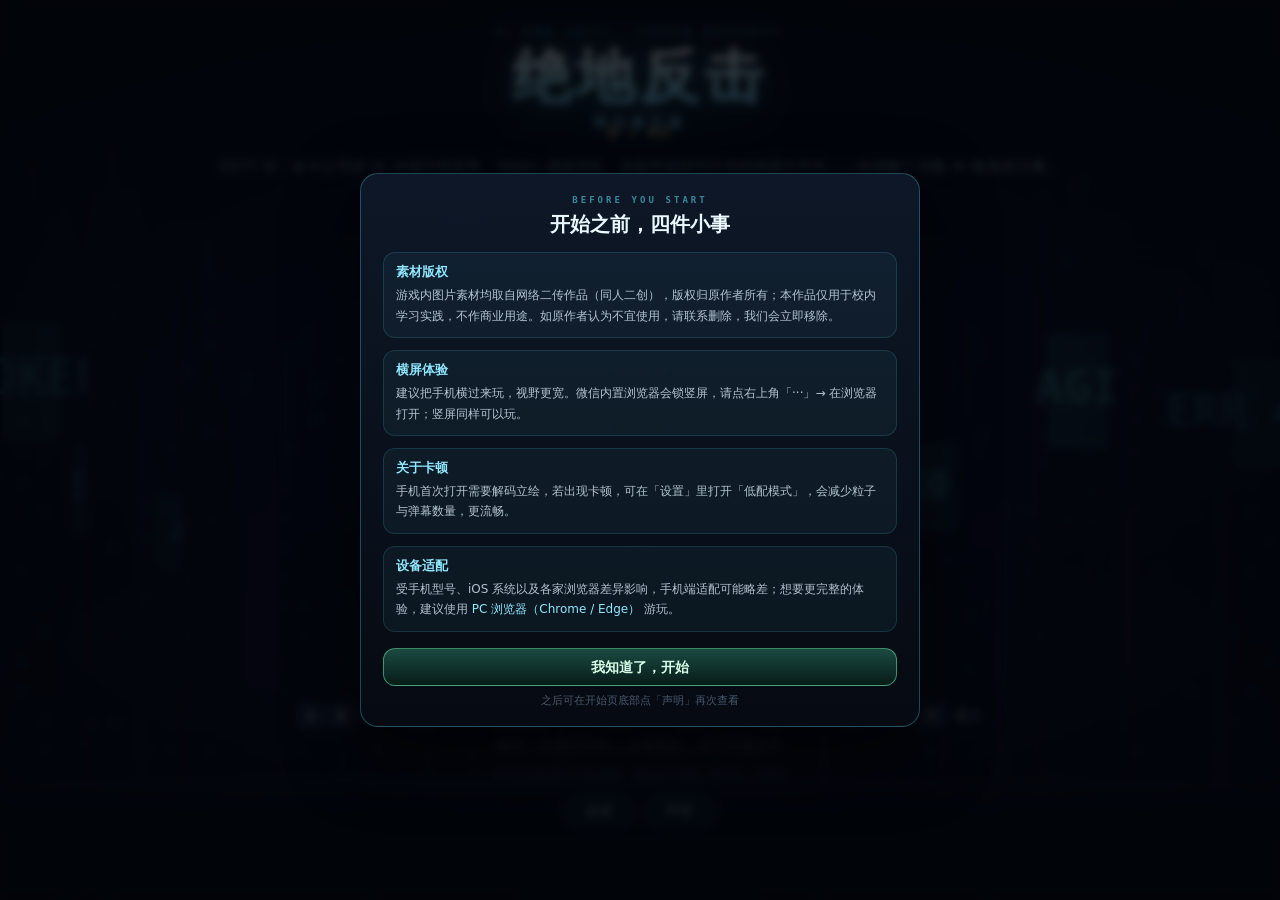
==== commit 62cee53e: "Statue shrine room, stage hazards, scene tips, cache bump" ====
--- a/index.html
+++ b/index.html
@@ -672,6 +672,6 @@
     document.title = 'ERR ' + (e.message || '') + ' @' + (e.lineno || 0) + ':' + (e.colno || 0);
   });
 </script>
-<script src="./game.js?v=20261131" onerror="var b=document.getElementById('boot-txt');if(b)b.textContent='游戏脚本加载失败，请刷新或换网络'"></script>
+<script src="./game.js?v=20261132" onerror="var b=document.getElementById('boot-txt');if(b)b.textContent='游戏脚本加载失败，请刷新或换网络'"></script>
 </body>
 </html>
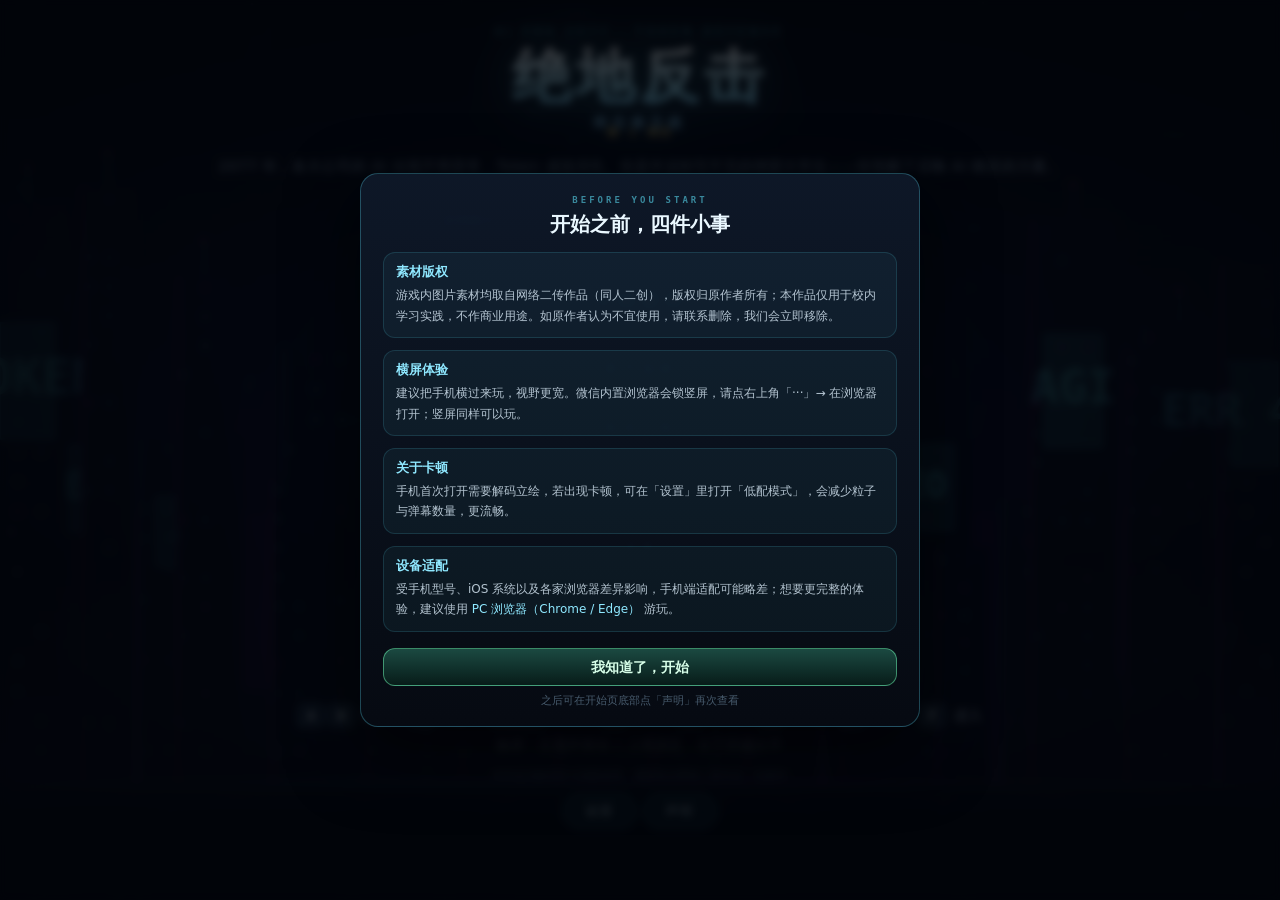
==== commit 8fe3915a: "Stage openings, boss awakening dialogue, stage layouts, dynamic BGM intensity" ====
--- a/index.html
+++ b/index.html
@@ -672,6 +672,6 @@
     document.title = 'ERR ' + (e.message || '') + ' @' + (e.lineno || 0) + ':' + (e.colno || 0);
   });
 </script>
-<script src="./game.js?v=20261132" onerror="var b=document.getElementById('boot-txt');if(b)b.textContent='游戏脚本加载失败，请刷新或换网络'"></script>
+<script src="./game.js?v=20261133" onerror="var b=document.getElementById('boot-txt');if(b)b.textContent='游戏脚本加载失败，请刷新或换网络'"></script>
 </body>
 </html>
--- a/style.css
+++ b/style.css
@@ -3953,3 +3953,35 @@
   .mode-pick { flex-direction: column; align-items: stretch; gap: 8px; }
   .mode-pick__item { width: 100%; min-width: 0; box-sizing: border-box; }
 }
+
+
+/* 石化 AI 神像 */
+.statue-card { overflow: hidden; }
+.statue-thumb {
+  position: relative;
+  width: 100%;
+  height: 92px;
+  margin-bottom: 8px;
+  border-radius: 10px;
+  overflow: hidden;
+  background: radial-gradient(circle at 50% 35%, rgba(180, 190, 200, 0.16), rgba(20, 24, 30, 0.85));
+  border: 1px solid rgba(200, 210, 220, 0.18);
+}
+.statue-thumb img {
+  width: 100%;
+  height: 100%;
+  object-fit: cover;
+  object-position: top center;
+  filter: grayscale(1) contrast(1.08) brightness(0.72) sepia(0.12);
+  opacity: 0.92;
+}
+.statue-thumb::after {
+  content: '';
+  position: absolute;
+  inset: 0;
+  background:
+    linear-gradient(115deg, transparent 46%, rgba(230, 235, 240, 0.24) 47%, transparent 48%),
+    linear-gradient(150deg, transparent 62%, rgba(230, 235, 240, 0.16) 63%, transparent 64%),
+    linear-gradient(0deg, rgba(8, 10, 14, 0.55), transparent 45%);
+  pointer-events: none;
+}
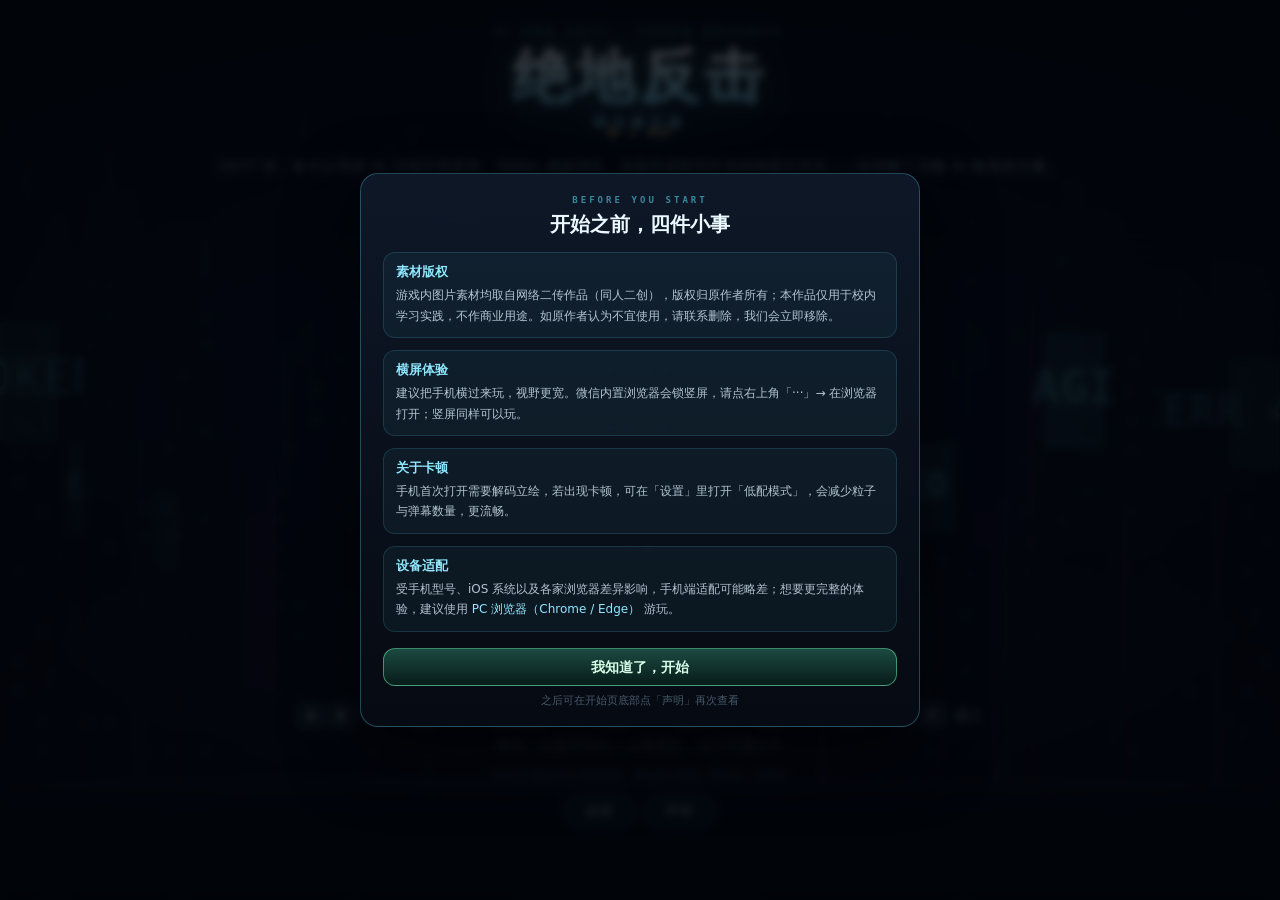
==== commit 2e2cfbf1: "Chapter route map, minimap, chest room, opening fix" ====
--- a/index.html
+++ b/index.html
@@ -672,6 +672,6 @@
     document.title = 'ERR ' + (e.message || '') + ' @' + (e.lineno || 0) + ':' + (e.colno || 0);
   });
 </script>
-<script src="./game.js?v=20261133" onerror="var b=document.getElementById('boot-txt');if(b)b.textContent='游戏脚本加载失败，请刷新或换网络'"></script>
+<script src="./game.js?v=20261135" onerror="var b=document.getElementById('boot-txt');if(b)b.textContent='游戏脚本加载失败，请刷新或换网络'"></script>
 </body>
 </html>
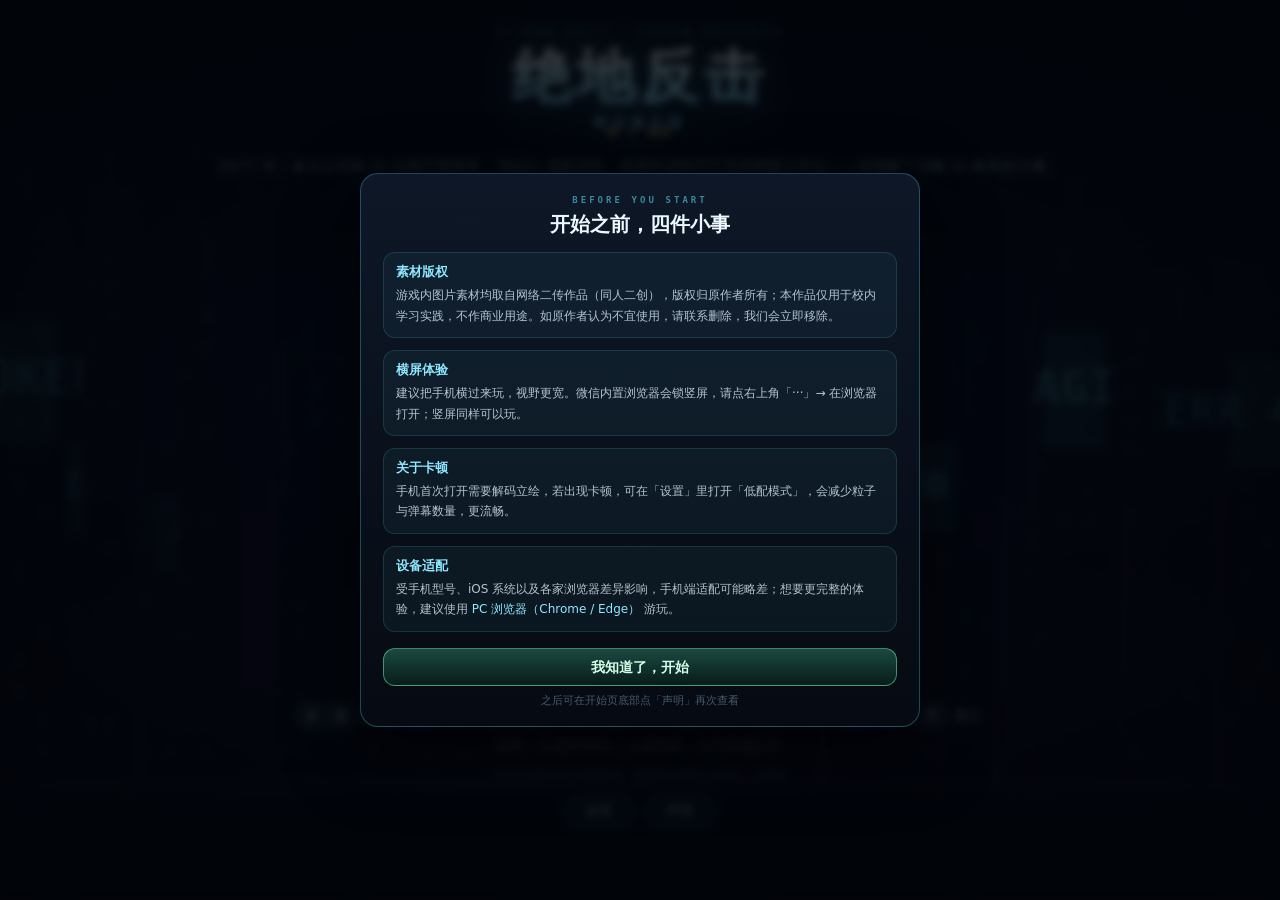
==== commit 3c5ffe71: "E2E scenarios and cache bump 20261136" ====
--- a/index.html
+++ b/index.html
@@ -672,6 +672,6 @@
     document.title = 'ERR ' + (e.message || '') + ' @' + (e.lineno || 0) + ':' + (e.colno || 0);
   });
 </script>
-<script src="./game.js?v=20261135" onerror="var b=document.getElementById('boot-txt');if(b)b.textContent='游戏脚本加载失败，请刷新或换网络'"></script>
+<script src="./game.js?v=20261136" onerror="var b=document.getElementById('boot-txt');if(b)b.textContent='游戏脚本加载失败，请刷新或换网络'"></script>
 </body>
 </html>
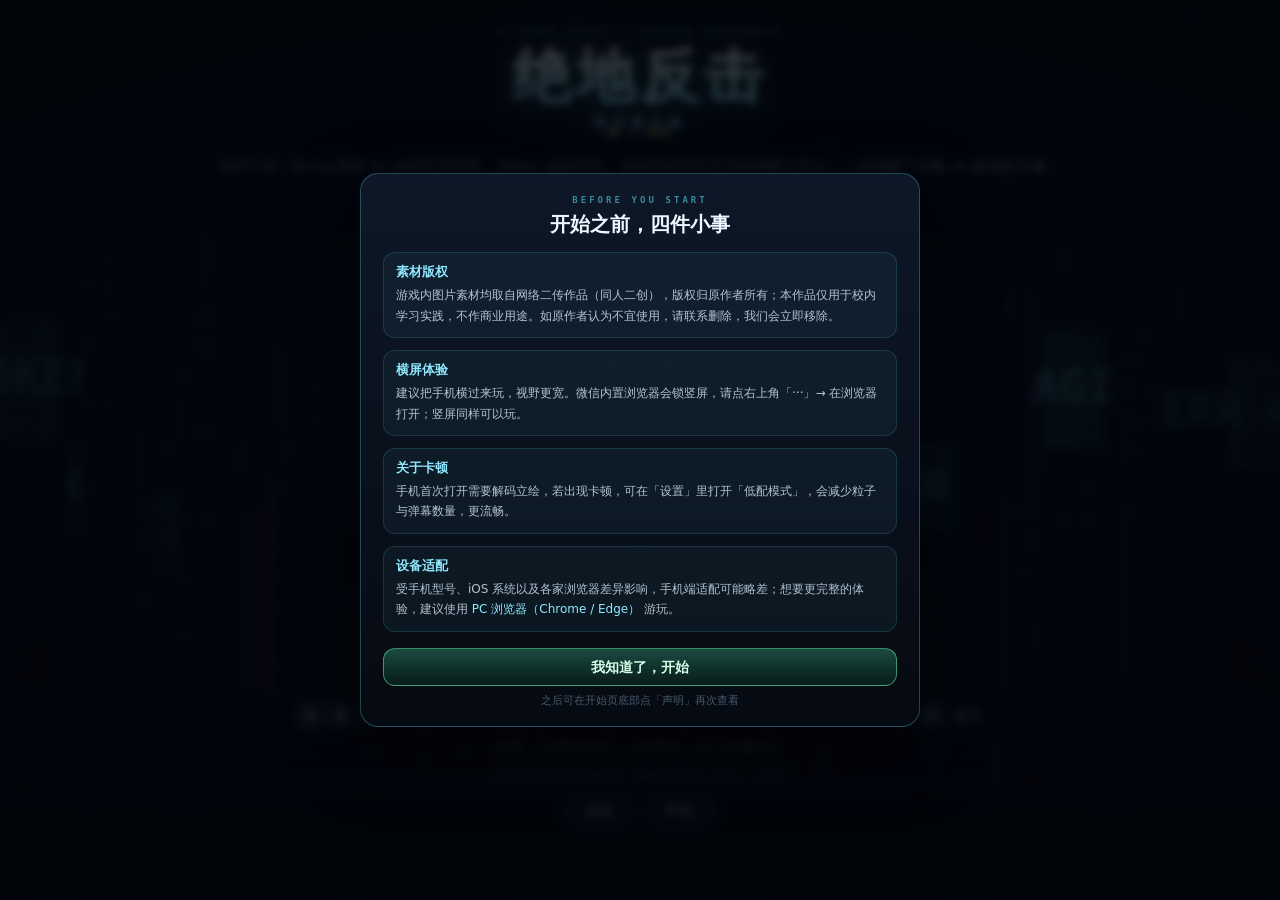
==== commit 7a738a41: "Branching 3-column route map and directional hit impact" ====
--- a/index.html
+++ b/index.html
@@ -672,6 +672,6 @@
     document.title = 'ERR ' + (e.message || '') + ' @' + (e.lineno || 0) + ':' + (e.colno || 0);
   });
 </script>
-<script src="./game.js?v=20261136" onerror="var b=document.getElementById('boot-txt');if(b)b.textContent='游戏脚本加载失败，请刷新或换网络'"></script>
+<script src="./game.js?v=20261138" onerror="var b=document.getElementById('boot-txt');if(b)b.textContent='游戏脚本加载失败，请刷新或换网络'"></script>
 </body>
 </html>
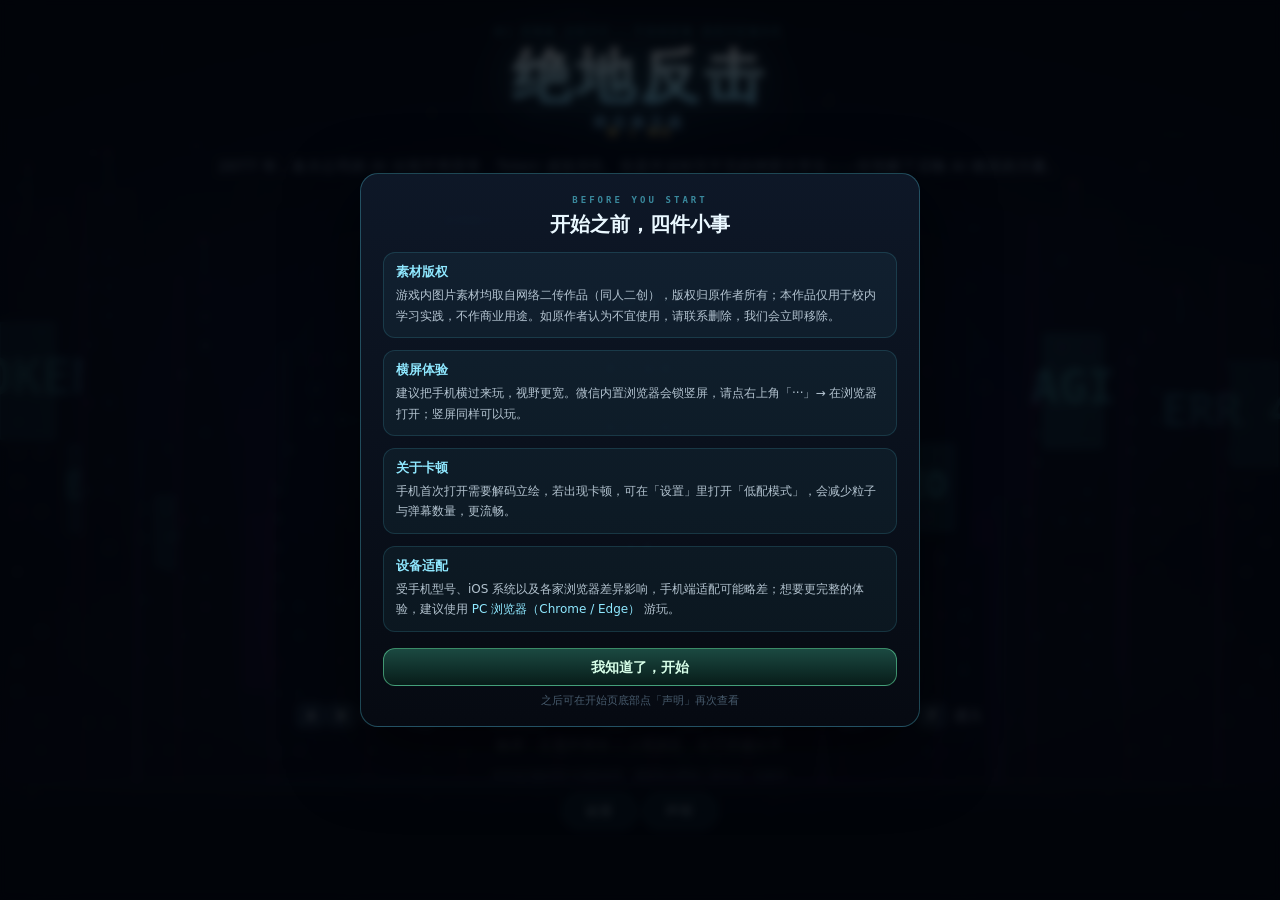
==== commit 0d21616a: "Room layout templates and hidden side rooms" ====
--- a/index.html
+++ b/index.html
@@ -672,6 +672,6 @@
     document.title = 'ERR ' + (e.message || '') + ' @' + (e.lineno || 0) + ':' + (e.colno || 0);
   });
 </script>
-<script src="./game.js?v=20261138" onerror="var b=document.getElementById('boot-txt');if(b)b.textContent='游戏脚本加载失败，请刷新或换网络'"></script>
+<script src="./game.js?v=20261139" onerror="var b=document.getElementById('boot-txt');if(b)b.textContent='游戏脚本加载失败，请刷新或换网络'"></script>
 </body>
 </html>
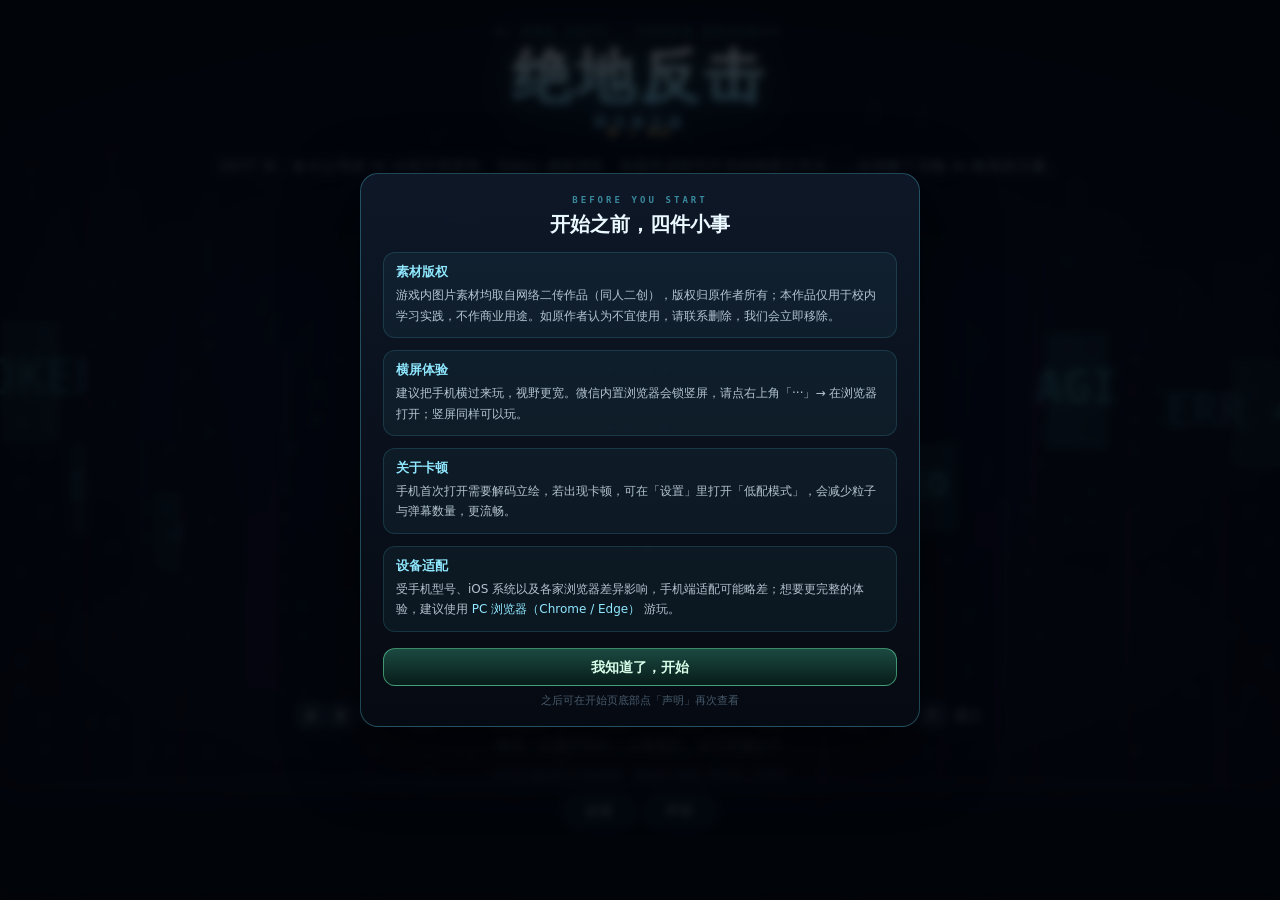
==== commit 323932cd: "Room scene variants, tint, transition fade" ====
--- a/index.html
+++ b/index.html
@@ -672,6 +672,6 @@
     document.title = 'ERR ' + (e.message || '') + ' @' + (e.lineno || 0) + ':' + (e.colno || 0);
   });
 </script>
-<script src="./game.js?v=20261139" onerror="var b=document.getElementById('boot-txt');if(b)b.textContent='游戏脚本加载失败，请刷新或换网络'"></script>
+<script src="./game.js?v=20261141" onerror="var b=document.getElementById('boot-txt');if(b)b.textContent='游戏脚本加载失败，请刷新或换网络'"></script>
 </body>
 </html>
